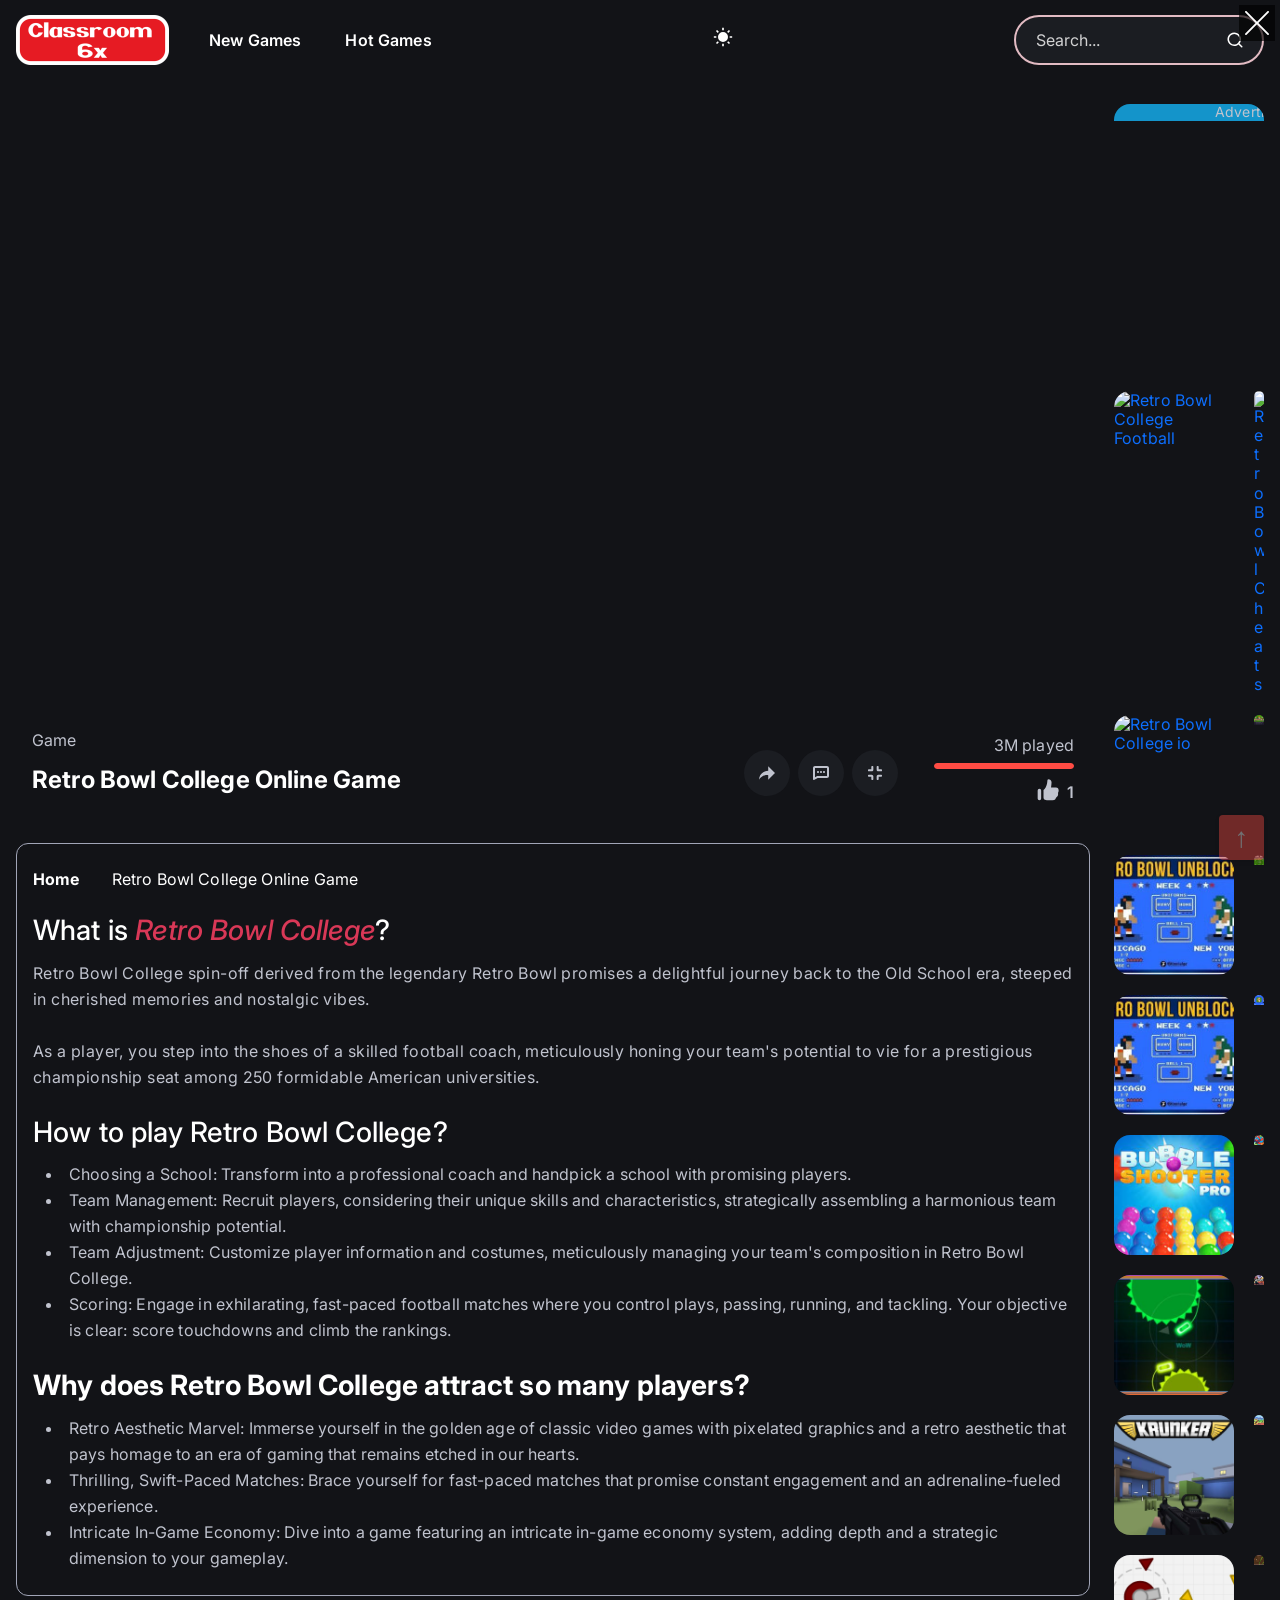
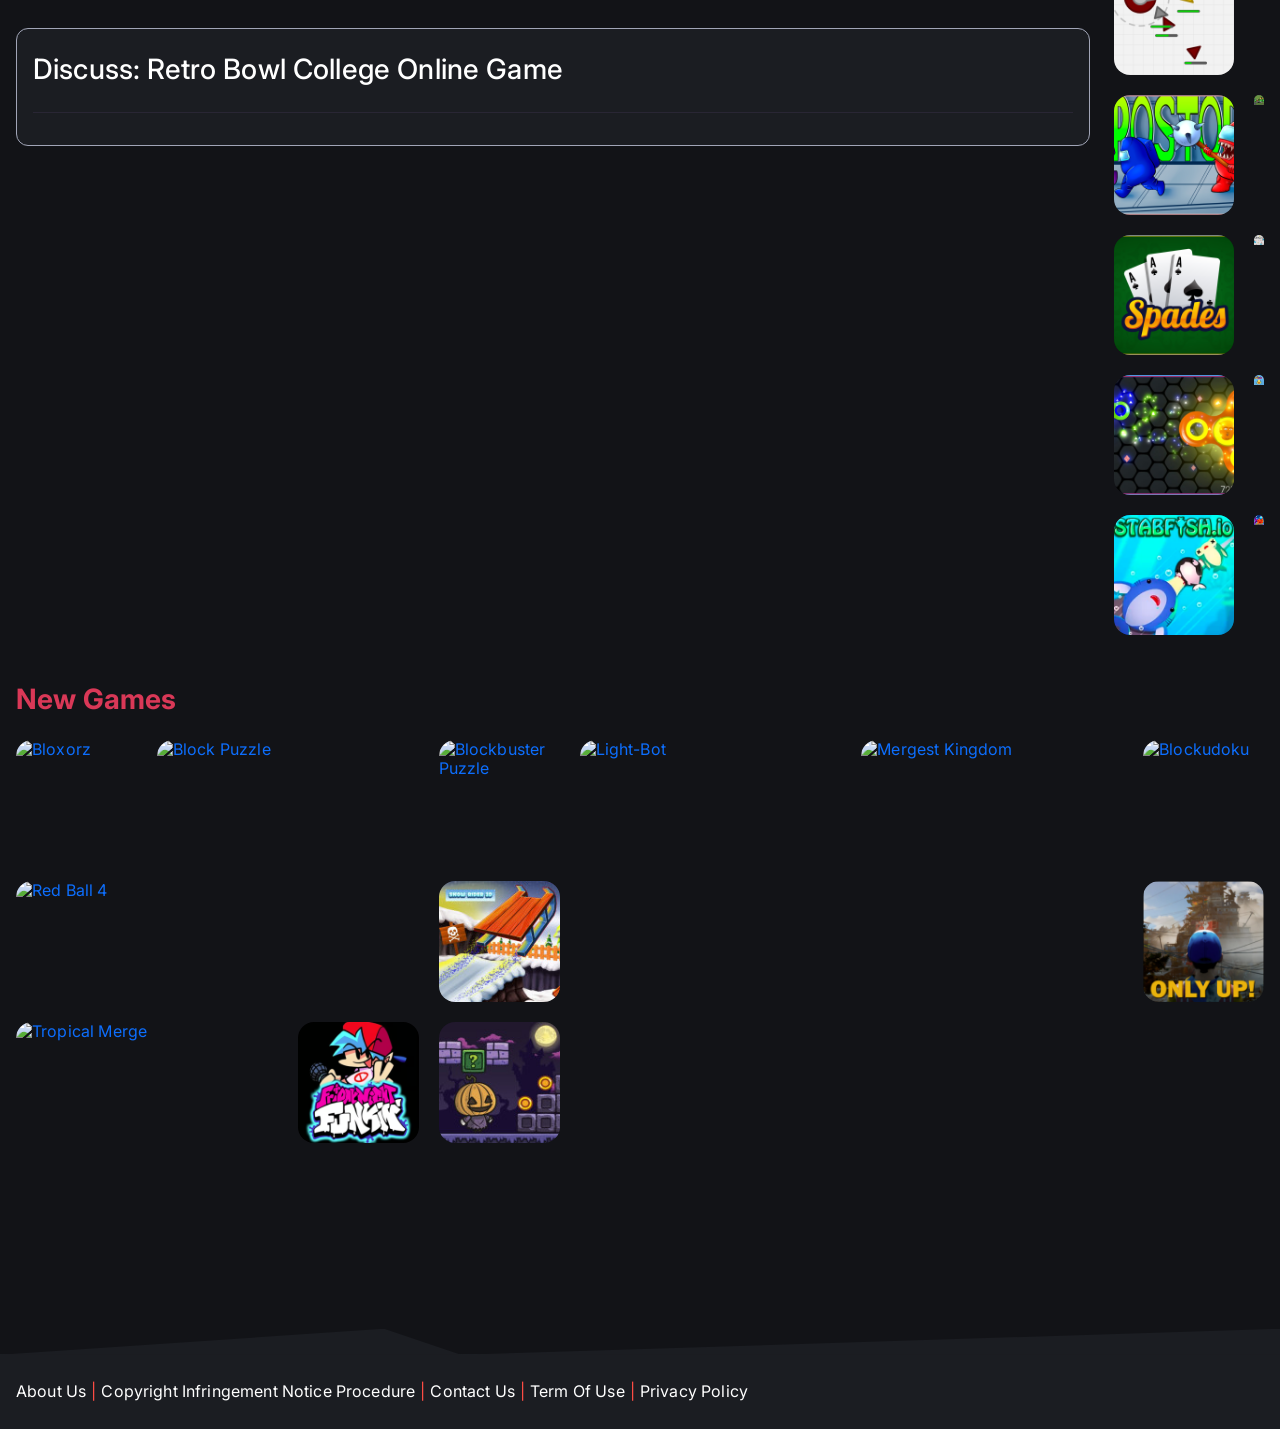
==== retro-bowl-college-online-game.html @ c12c568e "Add files via upload" ====
<!-- created by flexcached 2023-10-27 15:40:46--><!DOCTYPE html><html lang="en-US"><head><meta charset="UTF-8"><meta http-equiv="X-UA-Compatible" content="IE=edge"><meta name="viewport" content="width=device-width, initial-scale=1.0, shrink-to-fit=no"><meta name="external" content="true"><meta name="distribution" content="Global"><meta http-equiv="audience" content="General"><title>Retro Bowl College Online Game - Play Retro Bowl College Online Game On Classroom 6x</title><meta name="title" content="Retro Bowl College Online Game - Play Retro Bowl College Online Game on Classroom 6x"><meta name="description" content="When every 7 secs, you can simply send entirely new message for assessment."><meta name="keywords" content="retro bowl college online game"><meta name="news_keywords" content="retro bowl college online game"><meta property="og:title" content="Retro Bowl College Online Game - Play Retro Bowl College Online Game on Classroom 6x" itemprop="headline" /><meta property="og:type" content="website" /><meta property="og:image" itemprop="thumbnailUrl" content="/upload/imgs/options/classroom6x-gaming-banner-post.jpg" /><meta property="og:description" content="When every 7 secs, you can simply send entirely new message for assessment." itemprop="description" /><meta property="og:site_name" content="Retro Bowl College Online Game - Play Retro Bowl College Online Game on Classroom 6x" /><meta name="twitter:title" content="Retro Bowl College Online Game - Play Retro Bowl College Online Game on Classroom 6x" /><meta name="twitter:image" content="/upload/imgs/options/classroom6x-gaming-banner-post.jpg" /><meta name="twitter:description" content="When every 7 secs, you can simply send entirely new message for assessment."><meta name="twitter:card" content="summary" /> <link rel="stylesheet" href="./themes/classroom6x.io/rs/css/bootstrap.min.css"><link rel="preconnect" href="https://fonts.googleapis.com"><link rel="preconnect" href="https://fonts.gstatic.com" crossorigin><link href="https://fonts.googleapis.com/css2?family=Inter:wght@400;500;600;700&display=swap" rel="stylesheet"><link rel="stylesheet" href="./themes/classroom6x.io/rs/css/main.css"><link rel="stylesheet" href="./themes/classroom6x.io/rs/css/ads.css">
 </head><body class="scroll"><div class="content"><!-- header --><!-- <header class="header"> --><header class="header fixed"><div class="container-fluid"><div class="header__content"><!-- btn --><button class="header__btn" type="button" aria-label="header__nav"><svg viewBox="0 0 24 24" fill="none" xmlns="http://www.w3.org/2000/svg"><path fill-rule="evenodd" clip-rule="evenodd" d="M4 5C3.44772 5 3 5.44772 3 6C3 6.55228 3.44772 7 4 7H20C20.5523 7 21 6.55228 21 6C21 5.44772 20.5523 5 20 5H4ZM3 12C3 11.4477 3.44772 11 4 11H20C20.5523 11 21 11.4477 21 12C21 12.5523 20.5523 13 20 13H4C3.44772 13 3 12.5523 3 12ZM3 18C3 17.4477 3.44772 17 4 17H20C20.5523 17 21 17.4477 21 18C21 18.5523 20.5523 19 20 19H4C3.44772 19 3 18.5523 3 18Z" /></svg></button><!-- logo --><div class="header__logo--wrap"><a href="/" class="header__logo" title="Classroom 6x"><img src="./upload/cache/upload/imgs/options/classroom6x.io-logo-hx50.png" width="" height="50" title="Classroom 6x" alt="Classroom 6x"></a><!-- tagline --><!-- <span class="header__tagline">Have <br>Funy</span> --></div><!-- btn --><button class="header__btn header__btn2" type="button" aria-label="header__nav"><svg viewBox="0 0 1024 1024" xmlns="http://www.w3.org/2000/svg"><path d="m795.904 750.72 124.992 124.928a32 32 0 0 1-45.248 45.248L750.656 795.904a416 416 0 1 1 45.248-45.248zM480 832a352 352 0 1 0 0-704 352 352 0 0 0 0 704z" /></svg></button><!-- navigation --><!-- <div class="nav-right header__nav" id="header__nav"> --><div class="nav-right"><ul class="header__nav"><li><a href="/new-games" title="New Games">New Games</a></li><li><a href="/hot-games" title="Hot Games">Hot Games</a></li>
</ul><div class="dark_mode"><div class="dark_item"><span class="light-on"><svg class="icon-color" xmlns="http://www.w3.org/2000/svg" viewBox="0 0 24 24" width="24" height="24"><path fill="none" d="M0 0h24v24H0z"></path><path d="M12 18a6 6 0 1 1 0-12 6 6 0 0 1 0 12zM11 1h2v3h-2V1zm0 19h2v3h-2v-3zM3.515 4.929l1.414-1.414L7.05 5.636 5.636 7.05 3.515 4.93zM16.95 18.364l1.414-1.414 2.121 2.121-1.414 1.414-2.121-2.121zm2.121-14.85l1.414 1.415-2.121 2.121-1.414-1.414 2.121-2.121zM5.636 16.95l1.414 1.414-2.121 2.121-1.414-1.414 2.121-2.121zM23 11v2h-3v-2h3zM4 11v2H1v-2h3z"></path></svg></span><span class="light-off"><svg class="icon-color" xmlns="http://www.w3.org/2000/svg" viewBox="0 0 24 24" width="24" height="24"><path fill="none" d="M0 0h24v24H0z"></path><path d="M11.38 2.019a7.5 7.5 0 1 0 10.6 10.6C21.662 17.854 17.316 22 12.001 22 6.477 22 2 17.523 2 12c0-5.315 4.146-9.661 9.38-9.981z"></path></svg></span></div></div><div class="filter__search"><input class="search-term myInput" type="text" value="" placeholder="Search..." autocomplete="off"><button class="search-btn" type="submit" aria-label="Search"><svg xmlns="http://www.w3.org/2000/svg" viewBox="0 0 24 24"><path d="M21.71,20.29,18,16.61A9,9,0,1,0,16.61,18l3.68,3.68a1,1,0,0,0,1.42,0A1,1,0,0,0,21.71,20.29ZM11,18a7,7,0,1,1,7-7A7,7,0,0,1,11,18Z" /></svg></button></div></div><!-- end navigation --></div></div></header><script>// Đặt giá trị của mục lưu trữ cục bộ được chỉ định: = hàm setLocalStorage(viết bên js)
	// key và value sẽ nhận giá trị được truyền vào ở bên js khi click nút nó chạy hàm: setLocalStorage("theme_mode", "lightmode");
	function setLocalStorage(key, value) {
		localStorage.setItem(key, value);
	}

	function getLocalStorage(key) {
		return localStorage.getItem(key);

	}
	// function removeLocalStorage(key) {
	// localStorage.removeItem(key);
	// }

	// kiểm tra giá trị đã lưu của theme: xử lý trước khi load lại trang so sánh với lần dùng cuối cùng
	// đặt biến theme_mode= hàm lấy getLocalStorage theo key(bên js key: theme_mode)
	// Mỗi khi load trang truy vấn thẻ <body> gọi ra attr là class của <body> và thêm class = biến: let theme_mode(==value == lightmode / darkmode == tên class(bên js đặt rồi))
	// kiểm tra tồn tại value đó và nó đang là gì
	// nếu bằng bằng(đang) là lightmode thì cho nút light-on ẩn đi + hiện nút light-off hiện lên
	// cuối cùng cho gọi hàm ra cho chạy hàm 
	function checkValueOfThemeMode() {
		let theme_mode = getLocalStorage('theme_mode'); // trả về là value == lightmode / darkmode == tên class(bên js đặt rồi)
		document.querySelector('body').classList.add(theme_mode);
		if (theme_mode && theme_mode == "lightmode") {
			document.querySelector('.light-on').setAttribute("style", "display: none");
			document.querySelector('.light-off').setAttribute("style", "display:flex!important");
		}
	}
	checkValueOfThemeMode();</script><section class="section section--first"><div class="container-fluid mt-4"><div class="row"><div class="col-lg-auto d-none d-xxl-block"><div class="w-300"><div class="card-masonry"><div class="item large"><div class="ads"><div class="ads-margin"><div class="ads-title">Advertisement</div><div class="ads" style="width: 300px; height:250px;"></div></div></div></div></div></div></div><div class="col-lg"><div><iframe class="iframe-default" id="iframehtml5" title="Retro Bowl College Online Game" width="100%" height="600px" src="https://game316009.konggames.com/gamez/0031/6009/live/index.html" frameborder="0" border="0" scrolling="no" allowfullscreen></iframe></div><div class="px-lg-3"><!-- share --><script type="text/javascript" src="https://platform-api.sharethis.com/js/sharethis.js#property=61974c956dd1de0019015128&product=inline-share-buttons" async="async"></script>
<div class="row mt-32" ><div class="col-lg order-1 order-lg-0"><div class="mb-5"><div class="card-category"><span class="">Game</span></div><h1 class="fs-4 text-title">Retro Bowl College Online Game</h1><div class="rating-star ms-auto"><div id="append-rate"></div></div></div></div><div class="col-lg-auto text-end "><div class="w-lg-300"><div class="mb-2 d-flex align-items-center justify-content-lg-end flex-nowrap play-btn-wrap"><div class="d-flex play-btn"><div class="dropdown mx-1 py-1 share-wrap"><button class="header-game-extend btn dropdown-toggle" data-bs-toggle="dropdown" aria-label="share" title="" data-title="Share"><svg version="1.1" id="Layer_1" xmlns="http://www.w3.org/2000/svg" xmlns:xlink="http://www.w3.org/1999/xlink" x="0px" y="0px" viewBox="0 0 512 512" style="enable-background:new 0 0 512 512;" xml:space="preserve"><g><g><path d="M512,253.001L295.204,36.204v144.388C132.168,180.592,0,312.76,0,475.796c59.893-109.171,178.724-165.462,295.204-151.033 v145.034L512,253.001z"></path></g></g></svg></button><div class="dropdown-menu border-0 mt-3 p-0 share-show-wrap" aria-labelledby="shareDropdown"><div class="d-flex align-items-center share-show"><!-- share --><div class="sharethis-inline-share-buttons"></div></div></div></div><div class="dropdown mx-1 py-1"><button class="header-game-extend" id="comment-focus" onclick='scrollToDiv(".comment-company")' aria-label="comment" title="" data-title="Comment"><svg viewBox="0 0 16 16" xmlns="http://www.w3.org/2000/svg"><path d="M14,1 C15.1046,1 16,1.89543 16,3 L16,11 C16,12.1046 15.1046,13 14,13 L4.71094,13 L1.50039,14.8555 C0.833719,15.2408 0,14.7597 0,13.9897 L0,3 C0,1.89543 0.895431,1 2,1 L14,1 Z M14,3 L2,3 L2,12.2568 L4.17456,11 L14,11 L14,3 Z M5,6 C5.55228,6 6,6.44772 6,7 C6,7.55228 5.55228,8 5,8 C4.44772,8 4,7.55228 4,7 C4,6.44772 4.44772,6 5,6 Z M8,6 C8.55228,6 9,6.44772 9,7 C9,7.55228 8.55228,8 8,8 C7.44772,8 7,7.55228 7,7 C7,6.44772 7.44772,6 8,6 Z M11,6 C11.5523,6 12,6.44772 12,7 C12,7.55228 11.5523,8 11,8 C10.4477,8 10,7.55228 10,7 C10,6.44772 10.4477,6 11,6 Z" /></svg></button></div><div class="dropdown mx-1 py-1"><button class="header-game-extend" id="expand" aria-label="fullscreen" title="" data-title="Fullscreen"><svg viewBox="0 0 24 24" fill="none" xmlns="http://www.w3.org/2000/svg"><path d="M7 9.5C8.38071 9.5 9.5 8.38071 9.5 7V2.5C9.5 1.94772 9.05228 1.5 8.5 1.5H7.5C6.94772 1.5 6.5 1.94772 6.5 2.5V6.5H2.5C1.94772 6.5 1.5 6.94772 1.5 7.5V8.5C1.5 9.05228 1.94772 9.5 2.5 9.5H7Z" /><path d="M17 9.5C15.6193 9.5 14.5 8.38071 14.5 7V2.5C14.5 1.94772 14.9477 1.5 15.5 1.5H16.5C17.0523 1.5 17.5 1.94772 17.5 2.5V6.5H21.5C22.0523 6.5 22.5 6.94772 22.5 7.5V8.5C22.5 9.05228 22.0523 9.5 21.5 9.5H17Z" /><path d="M17 14.5C15.6193 14.5 14.5 15.6193 14.5 17V21.5C14.5 22.0523 14.9477 22.5 15.5 22.5H16.5C17.0523 22.5 17.5 22.0523 17.5 21.5V17.5H21.5C22.0523 17.5 22.5 17.0523 22.5 16.5V15.5C22.5 14.9477 22.0523 14.5 21.5 14.5H17Z" /><path d="M9.5 17C9.5 15.6193 8.38071 14.5 7 14.5H2.5C1.94772 14.5 1.5 14.9477 1.5 15.5V16.5C1.5 17.0523 1.94772 17.5 2.5 17.5H6.5V21.5C6.5 22.0523 6.94772 22.5 7.5 22.5H8.5C9.05228 22.5 9.5 22.0523 9.5 21.5V17Z" /></svg></button></div><span class="exit-fullscreen hidden" id="_exit_full_screen"><svg fill="#fff" width="24" height="24" version="1.1" id="Capa_1" x="0px" y="0px" viewBox="0 0 512.001 512.001" style="enable-background:new 0 0 512.001 512.001;"><g><g><path d="M284.286,256.002L506.143,34.144c7.811-7.811,7.811-20.475,0-28.285c-7.811-7.81-20.475-7.811-28.285,0L256,227.717 L34.143,5.859c-7.811-7.811-20.475-7.811-28.285,0c-7.81,7.811-7.811,20.475,0,28.285l221.857,221.857L5.858,477.859 c-7.811,7.811-7.811,20.475,0,28.285c3.905,3.905,9.024,5.857,14.143,5.857c5.119,0,10.237-1.952,14.143-5.857L256,284.287 l221.857,221.857c3.905,3.905,9.024,5.857,14.143,5.857s10.237-1.952,14.143-5.857c7.811-7.811,7.811-20.475,0-28.285 L284.286,256.002z" /></g></g></svg></span></div><div class="action-game"><div class="fs-sm">3M played </div><div class="progress mt-2 bg-transparent" style="height: 6px;"><div class="progress-bar bg-theme rounded-pill" role="progressbar" style="width: 100%" aria-valuenow="" aria-valuemin="0" aria-valuemax="100"></div></div><div class="d-flex align-items-center justify-content-end mt-2"><div class="total-like" id-game="576"><svg class="emojis-img" width="" height="" viewBox="0 0 24 24" fill="none" xmlns="http://www.w3.org/2000/svg"><path fill-rule="evenodd" clip-rule="evenodd" d="M15.9 4.5C15.9 3 14.418 2 13.26 2c-.806 0-.869.612-.993 1.82-.055.53-.121 1.174-.267 1.93-.386 2.002-1.72 4.56-2.996 5.325V17C9 19.25 9.75 20 13 20h3.773c2.176 0 2.703-1.433 2.899-1.964l.013-.036c.114-.306.358-.547.638-.82.31-.306.664-.653.927-1.18.311-.623.27-1.177.233-1.67-.023-.299-.044-.575.017-.83.064-.27.146-.475.225-.671.143-.356.275-.686.275-1.329 0-1.5-.748-2.498-2.315-2.498H15.5S15.9 6 15.9 4.5zM5.5 10A1.5 1.5 0 0 0 4 11.5v7a1.5 1.5 0 0 0 3 0v-7A1.5 1.5 0 0 0 5.5 10z" /></svg><span class="count">1</span></div></div></div></div></div></div></div>
<!-- <script type="text/javascript" src="https://platform-api.sharethis.com/js/sharethis.js#property=61974c956dd1de0019015128&product=inline-share-buttons" async="async"></script><div class="header-game"><div class="box-header"><div class="game-full-rate"><div id="append-rate"></div></div><div class="header-game-extend"><span class="share-btn" id="share-focus" onclick='showSharingBox()'><svg version="1.1" id="Layer_1" xmlns="http://www.w3.org/2000/svg" xmlns:xlink="http://www.w3.org/1999/xlink" x="0px" y="0px" viewBox="0 0 512 512" style="enable-background:new 0 0 512 512;" xml:space="preserve"><g><g><path d="M512,253.001L295.204,36.204v144.388C132.168,180.592,0,312.76,0,475.796c59.893-109.171,178.724-165.462,295.204-151.033 v145.034L512,253.001z"></path></g></g></svg></span><span class="comment-btn" id="comment-focus" onclick='scrollToDiv(".comment-company")'><svg viewBox="0 0 16 16" xmlns="http://www.w3.org/2000/svg"><path d="M14,1 C15.1046,1 16,1.89543 16,3 L16,11 C16,12.1046 15.1046,13 14,13 L4.71094,13 L1.50039,14.8555 C0.833719,15.2408 0,14.7597 0,13.9897 L0,3 C0,1.89543 0.895431,1 2,1 L14,1 Z M14,3 L2,3 L2,12.2568 L4.17456,11 L14,11 L14,3 Z M5,6 C5.55228,6 6,6.44772 6,7 C6,7.55228 5.55228,8 5,8 C4.44772,8 4,7.55228 4,7 C4,6.44772 4.44772,6 5,6 Z M8,6 C8.55228,6 9,6.44772 9,7 C9,7.55228 8.55228,8 8,8 C7.44772,8 7,7.55228 7,7 C7,6.44772 7.44772,6 8,6 Z M11,6 C11.5523,6 12,6.44772 12,7 C12,7.55228 11.5523,8 11,8 C10.4477,8 10,7.55228 10,7 C10,6.44772 10.4477,6 11,6 Z" /></svg></span><span class="theatemode" onclick="theaterMode()"><svg width="8px" height="8px" viewBox="0 0 8 8" xmlns="http://www.w3.org/2000/svg"><path d="M0 0v4l1.5-1.5 1.5 1.5 1-1-1.5-1.5 1.5-1.5h-4zm5 4l-1 1 1.5 1.5-1.5 1.5h4v-4l-1.5 1.5-1.5-1.5z"></path></svg></span><span class="expand-btn" id="expand"><svg version="1.1" id="svg2" xmlns:dc="http://purl.org/dc/elements/1.1/" xmlns:cc="http://creativecommons.org/ns#" xmlns:rdf="http://www.w3.org/1999/02/22-rdf-syntax-ns#" xmlns:svg="http://www.w3.org/2000/svg" xmlns:sodipodi="http://sodipodi.sourceforge.net/DTD/sodipodi-0.dtd" xmlns:inkscape="http://www.inkscape.org/namespaces/inkscape" sodipodi:docname="fullscreen.svg" inkscape:version="0.48.4 r9939" xmlns="http://www.w3.org/2000/svg" xmlns:xlink="http://www.w3.org/1999/xlink" x="0px" y="0px" width="1200px" height="1200px" viewBox="0 0 1200 1200" enable-background="new 0 0 1200 1200" xml:space="preserve"><path id="path9678" inkscape:connector-curvature="0" d="M0,0v413.818l144.141-145.386L475.708,600L143.555,932.153L0,789.844V1200 h413.818l-145.386-144.141L600,724.292l332.153,332.153L789.844,1200H1200V786.182l-144.141,145.386L724.292,600l332.153-332.153 L1200,410.156V0H786.182l145.386,144.141L600,475.708L267.847,143.555L410.156,0H0z"></path></svg></span></div></div></div><span class="exit-fullscreen hidden" id="_exit_full_screen"><svg fill="#fff" width="24" height="24" version="1.1" id="Capa_1" x="0px" y="0px" viewBox="0 0 512.001 512.001" style="enable-background:new 0 0 512.001 512.001;"><g><g><path d="M284.286,256.002L506.143,34.144c7.811-7.811,7.811-20.475,0-28.285c-7.811-7.81-20.475-7.811-28.285,0L256,227.717 L34.143,5.859c-7.811-7.811-20.475-7.811-28.285,0c-7.81,7.811-7.811,20.475,0,28.285l221.857,221.857L5.858,477.859 c-7.811,7.811-7.811,20.475,0,28.285c3.905,3.905,9.024,5.857,14.143,5.857c5.119,0,10.237-1.952,14.143-5.857L256,284.287 l221.857,221.857c3.905,3.905,9.024,5.857,14.143,5.857s10.237-1.952,14.143-5.857c7.811-7.811,7.811-20.475,0-28.285 L284.286,256.002z" /></g></g></svg></span><div class="clipboard-share hide-zindex"><div class="inline-sharing-box"><h3>Share <b>Retro Bowl College Online Game</b></h3><div class="sharethis-inline-share-buttons"></div></div></div><div class="close-sharing-box" onclick='closeBox()'></div> --><script>function scrollToDiv(element) {
 if ($(element).length) {
 $('html,body').animate({
 scrollTop: $(element).offset().top - 100
 }, 'slow');
 }
 }

 // function closeBox() {
 // $(".close-sharing-box").hide();
 // $(".clipboard-share").addClass("hide-zindex");
 // }

 function showSharingBox() {
 $(".close-sharing-box").show();
 // $(".clipboard-share").removeClass("hide-zindex");
 }</script> </div>
 <div class="game__content2"><!-- <div class="container"><div class="row"><div class="col-12"> --><ul class="breadcrumbs" ><li class="breadcrumbs__item"><a class=" fw-bold" href="/" title="Home">Home</a></li><li class="breadcrumbs__item breadcrumbs__item--active">Retro Bowl College Online Game </li></ul><!-- </div></div></div> --><!-- bg animation --><div id="canvas2" class="section__canvas"></div><!-- end bg animation --><!-- end section head --><div class="game__content"><!-- desc $game --><h2>What is <a title="Retro Bowl College" href="https://retrobowlcollege.org/">Retro Bowl College</a>?</h2><p>Retro Bowl College spin-off derived from the legendary Retro Bowl promises a delightful journey back to the Old School era, steeped in cherished memories and nostalgic vibes.</p><p>As a player, you step into the shoes of a skilled football coach, meticulously honing your team's potential to vie for a prestigious championship seat among 250 formidable American universities.</p><h2>How to play Retro Bowl College?</h2><ul><li>Choosing a School: Transform into a professional coach and handpick a school with promising players.</li><li>Team Management: Recruit players, considering their unique skills and characteristics, strategically assembling a harmonious team with championship potential.</li><li>Team Adjustment: Customize player information and costumes, meticulously managing your team's composition in Retro Bowl College.</li><li>Scoring: Engage in exhilarating, fast-paced football matches where you control plays, passing, running, and tackling. Your objective is clear: score touchdowns and climb the rankings.</li></ul><h2><strong>Why does Retro Bowl College attract so many players?</strong></h2><ul><li style="font-weight: 400;"><span>Retro Aesthetic Marvel: Immerse yourself in the golden age of classic video games with pixelated graphics and a retro aesthetic that pays homage to an era of gaming that remains etched in our hearts.</span></li><li style="font-weight: 400;"><span>Thrilling, Swift-Paced Matches: Brace yourself for fast-paced matches that promise constant engagement and an adrenaline-fueled experience.</span></li><li style="font-weight: 400;"><span>Intricate In-Game Economy: Dive into a game featuring an intricate in-game economy system, adding depth and a strategic dimension to your gameplay.</span></li></ul> <!-- controlguide $game --></div><!-- category and tag --></div>
 
 <div class="game__content2 comment-game mt-32"><!-- comment.php -game_lay.php --><h2 class="comment-title">Discuss: Retro Bowl College Online Game</h2><div id="append-comment"></div></div></div><div class="col-lg-auto"><p class="mt-5 mb-4 fs-4 text-title screen-md">Similars Games</p><div class="w-300"><div class="card-masonry"><div class="item large"><div class="ads"><div class="ads-margin"><div class="ads-title">Advertisement</div><div class="ads" style="width: 300px; height:250px;"></div></div></div></div><a class="item" href="/retro-bowl-college-football" title="Retro Bowl College Football"><img class="w-100 h-auto" src="./upload/cache/upload/imgs/game/screenshot_2-m129x129.jpg" width="129" height="129" alt="Retro Bowl College Football" title="Retro Bowl College Football"><div class="item-title"><p>Retro Bowl College Football</p></div></a><a class="item" href="/retro-bowl-cheats" title="Retro Bowl Cheats "><img class="w-100 h-auto" src="./upload/cache/upload/imgs/game/screenshot_3-m129x129.jpg" width="129" height="129" alt="Retro Bowl Cheats " title="Retro Bowl Cheats "><div class="item-title"><p>Retro Bowl Cheats </p></div></a><a class="item" href="/retro-bowl-college-io" title="Retro Bowl College io "><img class="w-100 h-auto" src="./upload/cache/upload/imgs/retro-b-c-m129x129.png" width="129" height="129" alt="Retro Bowl College io " title="Retro Bowl College io "><div class="item-title"><p>Retro Bowl College io </p></div></a><a class="item" href="/retro-bowl-unblocked-76" title="Retro Bowl Unblocked 76 "><img class="w-100 h-auto" src="./upload/cache/upload/imgs/game/screenshot_8-m129x129.jpg" width="129" height="129" alt="Retro Bowl Unblocked 76 " title="Retro Bowl Unblocked 76 "><div class="item-title"><p>Retro Bowl Unblocked 76 </p></div></a><a class="item" href="/retro-bowl-college-football-unblocked" title="Retro Bowl College Uniforms "><img class="w-100 h-auto" src="./upload/cache/upload/imgs/game/screenshot_61-m129x129.jpg" width="129" height="129" alt="Retro Bowl College Uniforms " title="Retro Bowl College Uniforms "><div class="item-title"><p>Retro Bowl College Uniforms </p></div></a><a class="item" href="/retro-bowl" title="Retro Bowl "><img class="w-100 h-auto" src="./upload/cache/upload/imgs/game/screenshot_5-m129x129.jpg" width="129" height="129" alt="Retro Bowl " title="Retro Bowl "><div class="item-title"><p>Retro Bowl </p></div></a><a class="item" href="/retro-bowl-college-unblocked" title="Retro Bowl College Unblocked"><img class="w-100 h-auto" src="./upload/cache/upload/imgs/game/screenshot_6-m129x129.jpg" width="129" height="129" alt="Retro Bowl College Unblocked" title="Retro Bowl College Unblocked"><div class="item-title"><p>Retro Bowl College Unblocked</p></div></a><a class="item" href="/retro-bowl-college-teams" title="Retro Bowl College Teams "><img class="w-100 h-auto" src="./upload/cache/upload/imgs/game/screenshot_4-m129x129.jpg" width="129" height="129" alt="Retro Bowl College Teams " title="Retro Bowl College Teams "><div class="item-title"><p>Retro Bowl College Teams </p></div></a><a class="item" href="/bubble-shooter-pro" title="Bubble Shooter Pro"><img class="w-100 h-auto" src="./upload/cache/upload/imgs/bubble-shooter-pro-m129x129.png" width="129" height="129" alt="Bubble Shooter Pro" title="Bubble Shooter Pro"><div class="item-title"><p>Bubble Shooter Pro</p></div></a><a class="item" href="/wormateio" title="Wormate.io"><img class="w-100 h-auto" src="./upload/cache/upload/imgs/wormate.io-m129x129.png" width="129" height="129" alt="Wormate.io" title="Wormate.io"><div class="item-title"><p>Wormate.io</p></div></a><a class="item" href="/brutalio" title="Brutal.io"><img class="w-100 h-auto" src="./upload/cache/upload/imgs/game/brutalio-cover-m129x129.png" width="129" height="129" alt="Brutal.io" title="Brutal.io"><div class="item-title"><p>Brutal.io</p></div></a><a class="item" href="/vengeio" title="Venge.io"><img class="w-100 h-auto" src="./upload/cache/upload/imgs/game/vengeio-cover-m129x129.png" width="129" height="129" alt="Venge.io" title="Venge.io"><div class="item-title"><p>Venge.io</p></div></a><a class="item" href="/krunker" title="Krunker"><img class="w-100 h-auto" src="./upload/cache/upload/imgs/krunker-m129x129.png" width="129" height="129" alt="Krunker" title="Krunker"><div class="item-title"><p>Krunker</p></div></a><a class="item" href="/cycling-hero" title="Cycling Hero"><img class="w-100 h-auto" src="./upload/cache/upload/imgs/game/cycling-hero-cover-m129x129.png" width="129" height="129" alt="Cycling Hero" title="Cycling Hero"><div class="item-title"><p>Cycling Hero</p></div></a><a class="item" href="/tanksmithio" title="Tanksmith.io"><img class="w-100 h-auto" src="./upload/cache/upload/imgs/tanksmith.io-m129x129.png" width="129" height="129" alt="Tanksmith.io" title="Tanksmith.io"><div class="item-title"><p>Tanksmith.io</p></div></a><a class="item" href="/little-big-snake" title="Little Big Snake"><img class="w-100 h-auto" src="./upload/cache/upload/imgs/game/little-big-snake-io-cover-m129x129.png" width="129" height="129" alt="Little Big Snake" title="Little Big Snake"><div class="item-title"><p>Little Big Snake</p></div></a><a class="item" href="/impostorio" title="Impostor.io"><img class="w-100 h-auto" src="./upload/cache/upload/imgs/game/impostorio-cover-m129x129.png" width="129" height="129" alt="Impostor.io" title="Impostor.io"><div class="item-title"><p>Impostor.io</p></div></a><a class="item" href="/zombs-royale" title="Zombs Royale"><img class="w-100 h-auto" src="./upload/cache/upload/imgs/game/zombs-royale-zombsroyaleio-cover-m129x129.png" width="129" height="129" alt="Zombs Royale" title="Zombs Royale"><div class="item-title"><p>Zombs Royale</p></div></a><a class="item" href="/spades" title="Spades"><img class="w-100 h-auto" src="./upload/cache/upload/imgs/game/spades-cover-m129x129.png" width="129" height="129" alt="Spades" title="Spades"><div class="item-title"><p>Spades</p></div></a><a class="item" href="/diepio" title="Diep.io"><img class="w-100 h-auto" src="./upload/cache/upload/imgs/diep.io-m129x129.png" width="129" height="129" alt="Diep.io" title="Diep.io"><div class="item-title"><p>Diep.io</p></div></a><a class="item" href="/superspinio" title="Superspin.io"><img class="w-100 h-auto" src="./upload/cache/upload/imgs/game/superspinio-cover-m129x129.png" width="129" height="129" alt="Superspin.io" title="Superspin.io"><div class="item-title"><p>Superspin.io</p></div></a><a class="item" href="/dashcraftio" title="DashCraft.io"><img class="w-100 h-auto" src="./upload/cache/upload/imgs/duckpark.io-m129x129.jpeg" width="129" height="129" alt="DashCraft.io" title="DashCraft.io"><div class="item-title"><p>DashCraft.io</p></div></a><a class="item" href="/stabfishio" title="Stabfish.io"><img class="w-100 h-auto" src="./upload/cache/upload/imgs/stabfish.io-m129x129.png" width="129" height="129" alt="Stabfish.io" title="Stabfish.io"><div class="item-title"><p>Stabfish.io</p></div></a><a class="item" href="/amogusio" title="Amogus.io"><img class="w-100 h-auto" src="./upload/cache/upload/imgs/amogus.io-m129x129.png" width="129" height="129" alt="Amogus.io" title="Amogus.io"><div class="item-title"><p>Amogus.io</p></div></a></div></div></div></div><div class="row mt-5"><a class="mb-4 fs-3 link-title" href="/new-games" title="new-games">New Games</a><div><div class="card-masonry"><a class="item" href="/bloxorz" title="Bloxorz"><img class="w-100 h-auto" src="./upload/cache/upload/imgs/game/screenshot_136-m129x129.jpg" width="129" height="129" alt="Bloxorz" title="Bloxorz"><div class="item-title"><p>Bloxorz</p></div></a><a class="item large" href="/block-puzzle" title="Block Puzzle"><img class="w-100 h-auto" src="./upload/cache/upload/imgs/game/screenshot_135-m278x278.jpg" width="278" height="278" alt="Block Puzzle" title="Block Puzzle"><div class="item-title"><p>Block Puzzle</p></div></a><a class="item" href="/blockbuster-puzzle" title="Blockbuster Puzzle"><img class="w-100 h-auto" src="./upload/cache/upload/imgs/game/screenshot_133-m129x129.jpg" width="129" height="129" alt="Blockbuster Puzzle" title="Blockbuster Puzzle"><div class="item-title"><p>Blockbuster Puzzle</p></div></a><a class="item large" href="/light-bot" title="Light-Bot"><img class="w-100 h-auto" src="./upload/cache/upload/imgs/game/screenshot_131-m278x278.jpg" width="278" height="278" alt="Light-Bot" title="Light-Bot"><div class="item-title"><p>Light-Bot</p></div></a><a class="item large" href="/mergest-kingdom" title="Mergest Kingdom"><img class="w-100 h-auto" src="./upload/cache/upload/imgs/game/screenshot_130-m278x278.jpg" width="278" height="278" alt="Mergest Kingdom" title="Mergest Kingdom"><div class="item-title"><p>Mergest Kingdom</p></div></a><a class="item" href="/blockudoku" title="Blockudoku"><img class="w-100 h-auto" src="./upload/cache/upload/imgs/game/screenshot_140-m129x129.jpg" width="129" height="129" alt="Blockudoku" title="Blockudoku"><div class="item-title"><p>Blockudoku</p></div></a><a class="item" href="/red-ball-4" title="Red Ball 4"><img class="w-100 h-auto" src="./upload/cache/upload/imgs/game/screenshot_143-m129x129.jpg" width="129" height="129" alt="Red Ball 4" title="Red Ball 4"><div class="item-title"><p>Red Ball 4</p></div></a><a class="item large" href="/tropical-merge" title="Tropical Merge"><img class="w-100 h-auto" src="./upload/cache/upload/imgs/game/screenshot_138-m278x278.jpg" width="278" height="278" alt="Tropical Merge" title="Tropical Merge"><div class="item-title"><p>Tropical Merge</p></div></a><a class="item" href="/snow-rider-3d-online" title="Snow Rider 3D Online"><img class="w-100 h-auto" src="./upload/cache/upload/imgs/snow-rider-3d-m129x129.jpg" width="129" height="129" alt="Snow Rider 3D Online" title="Snow Rider 3D Online"><div class="item-title"><p>Snow Rider 3D Online</p></div></a><a class="item" href="/only-up-game-online" title="Only Up Game Online"><img class="w-100 h-auto" src="./upload/cache/upload/imgs/only-up1-m129x129.png" width="129" height="129" alt="Only Up Game Online" title="Only Up Game Online"><div class="item-title"><p>Only Up Game Online</p></div></a><a class="item" href="/fnf-game-online" title="FNF Game Online"><img class="w-100 h-auto" src="./upload/cache/upload/imgs/fnf-go-m129x129.png" width="129" height="129" alt="FNF Game Online" title="FNF Game Online"><div class="item-title"><p>FNF Game Online</p></div></a><a class="item" href="/pixelkenstein-halloweens" title="Pixelkenstein Halloweens"><img class="w-100 h-auto" src="./upload/cache/upload/imgs/game/screenshot_48-m129x129.jpg" width="129" height="129" alt="Pixelkenstein Halloweens" title="Pixelkenstein Halloweens"><div class="item-title"><p>Pixelkenstein Halloweens</p></div></a></div></div></div></div></div></section></div><footer><div class="container-fluid"><div class="row"><div class="infor"><a class="link" href="/about-us" title="About Us">About Us</a><a class="link" href="/copyright-infringement-notice-procedure" title="Copyright">Copyright Infringement Notice Procedure</a><a class="link" href="/contact-us" title="Contact Us">Contact Us</a><a class="link" href="/term-of-use" title="Term Of Use">Term Of Use</a><a class="link" href="/privacy-policy" title="Privacy Policy">Privacy Policy</a></div></div></div> </footer><a href="#top" id="back-to-top" title="Back to top">↑</a><div class="loading_mask hidden-load"><img src="./themes/classroom6x.io/rs/imgs/uk-page-loading.gif" width="40px" height="40px" alt="loading" title="loading" class="loading_img"></div><!-- button header show --><script src="./themes/classroom6x.io/rs/js/bootstrap.bundle.min.js"></script><script src="./themes/classroom6x.io/rs/js/jquery-3.4.1.min.js"></script><script src="./themes/classroom6x.io/rs/js/jquery.validate.min.js"></script><script src="./themes/classroom6x.io/rs/js/script.js"></script>
---- themes/classroom6x.io/rs/css/main.css ----
html {
  line-height: 1.15;
  -webkit-text-size-adjust: 100%;
}

body {
  margin: 0;
}

main {
  display: block;
}

h1 {
  font-size: 2em;
  margin: 0.67em 0;
}

hr {
  -webkit-box-sizing: content-box;
  box-sizing: content-box;
  height: 0;
  overflow: visible;
}

pre {
  font-family: monospace, monospace;
  font-size: 1.4em;
}

a {
  background-color: transparent;
}

abbr[title] {
  border-bottom: none;
  text-decoration: underline;
  -webkit-text-decoration: underline dotted;
  text-decoration: underline dotted;
}

b,
strong {
  font-weight: bolder;
}

code,
kbd,
samp {
  font-family: monospace, monospace;
  font-size: 1em;
}

small {
  font-size: 80%;
}

sub,
sup {
  font-size: 75%;
  line-height: 0;
  position: relative;
  vertical-align: baseline;
}

sub {
  bottom: -0.25em;
}

sup {
  top: -0.5em;
}

img {
  border-style: none;
}

button,
input,
optgroup,
select,
textarea {
  font-family: inherit;
  font-size: 100%;
  line-height: 1.15;
  margin: 0;
}

button,
input {
  overflow: visible;
}

button,
select {
  text-transform: none;
}

button,
[type="button"],
[type="reset"],
[type="submit"] {
  -webkit-appearance: button;
}

button::-moz-focus-inner,
[type="button"]::-moz-focus-inner,
[type="reset"]::-moz-focus-inner,
[type="submit"]::-moz-focus-inner {
  border-style: none;
  padding: 0;
}

button:-moz-focusring,
[type="button"]:-moz-focusring,
[type="reset"]:-moz-focusring,
[type="submit"]:-moz-focusring {
  outline: 1px dotted ButtonText;
}

fieldset {
  padding: 0.35em 0.75em 0.625em;
}

legend {
  -webkit-box-sizing: border-box;
  box-sizing: border-box;
  color: inherit;
  display: table;
  max-width: 100%;
  padding: 0;
  white-space: normal;
}

progress {
  vertical-align: baseline;
}

textarea {
  overflow: auto;
}

[type="checkbox"],
[type="radio"] {
  -webkit-box-sizing: border-box;
  box-sizing: border-box;
  padding: 0;
}

[type="number"]::-webkit-inner-spin-button,
[type="number"]::-webkit-outer-spin-button {
  height: auto;
}

[type="search"] {
  -webkit-appearance: textfield;
  outline-offset: -2px;
}

[type="search"]::-webkit-search-decoration {
  -webkit-appearance: none;
}

::-webkit-file-upload-button {
  -webkit-appearance: button;
  font: inherit;
}

details {
  display: block;
}

summary {
  display: list-item;
}

template {
  display: none;
}

[hidden] {
  display: none;
}

@import url("https://fonts.googleapis.com/css2?family=Mulish:ital,wght@0,400;0,600;0,700;1,400&display=swap");

/*============================== Common styles ==============================*/
* {
  -webkit-box-sizing: border-box;
  box-sizing: border-box;
  margin: 0;
  padding: 0;
}

html {
  -webkit-text-size-adjust: 100%;
  -ms-text-size-adjust: 100%;
}

html {
  height: 100%;
}

body {
  min-height: 100%;
  display: flex;
  flex-direction: column;
}

/* lÃ m tháº» con ngay bÃªn dÆ°á»›i <body> vÃ  ngay trÃªn tháº» <footer> 
Äá»ƒ táº¥t cáº£ cÃ¡c má»¥c linh hoáº¡t cÃ³ cÃ¹ng Ä‘á»™ dÃ i, báº¥t ká»ƒ ná»™i dung cá»§a nÃ³: */
.content {
  /* IE 10 */
  -ms-flex: 1;
  flex: 1;
}

body {
  font-family: 'Inter', sans-serif;
  font-size: 16px;
  font-weight: 400;
  line-height: 1.2;
  letter-spacing: 0.00938em;
  color: var(--gray4);
  background-color: var(--black);
}

body::-webkit-scrollbar {
  display: none;
}

.scroll::-webkit-scrollbar {
  display: block;
  width: 16px;
}

.scroll::-webkit-scrollbar-track {
  background: var(--gray3);
}

.scroll::-webkit-scrollbar-thumb {
  background-color: var(--theme-color);
  outline: 1px solid var(--gray3);
}

button {
  padding: 0;
  border: none;
  background-color: transparent;
  transition: 0.5s ease;
  transition-property: color, background-color, border-color, box-shadow;
  cursor: pointer;
}

button:focus {
  outline: none;
}

h1:first-child {
  margin-top: 0;
}

a {
  cursor: pointer;
  text-decoration: none;
  transition: 0.5s ease;
  transition-property: color, background-color, border-color, box-shadow;
}

a:hover,
a:active,
a:focus {
  outline: none;
  text-decoration: none;
}

input,
textarea,
select {
  padding: 0;
  margin: 0;
  border-radius: 0;
  -webkit-appearance: none;
  -moz-appearance: none;
  -ms-appearance: none;
  appearance: none;
  box-shadow: none;
  transition: 0.5s ease;
  transition-property: background-color, border-color;
}

input:focus,
textarea:focus,
select:focus {
  outline: none;
}

select::-ms-expand {
  display: none;
}

input::-webkit-outer-spin-button,
input::-webkit-inner-spin-button {
  -webkit-appearance: none;
  margin: 0;
}

input[type=number] {
  -moz-appearance: textfield;
}

ul {
  margin: 0;
  padding: 0;
}

::-moz-selection {
  background: var(--theme-color);
  color: var(--white);
  text-shadow: none;
}

::selection {
  background: var(--theme-color);
  color: var(--white);
  text-shadow: none;
}

::-webkit-input-placeholder {
  color: var(--gray);
  opacity: .8;
}

::-moz-placeholder {
  color: var(--gray);
  opacity: .8;
}

:-moz-placeholder {
  color: var(--gray);
  opacity: .8;
}

:-ms-input-placeholder {
  color: var(--gray);
  opacity: .8;
}

:focus {
  outline: -webkit-focus-ring-color auto 0px;
}

:focus-visible {
  outline: 0px dotted;
}

.text {
  width: 100%;
  white-space: nowrap;
  overflow: hidden;
  -o-text-overflow: ellipsis;
  text-overflow: ellipsis;
}

.text-overflow {
  overflow: hidden;
  -o-text-overflow: ellipsis;
  text-overflow: ellipsis;
  display: -webkit-box;
  -webkit-box-orient: vertical;
  -webkit-line-clamp: 2;
}

.flex-sb {
  display: -webkit-box;
  display: -ms-flexbox;
  display: flex;
  -webkit-box-align: center;
  -ms-flex-align: center;
  align-items: center;
  -webkit-box-pack: justify;
  -ms-flex-pack: justify;
  justify-content: space-between;
}

.flex-center {
  -webkit-box-pack: center;
  -ms-flex-pack: center;
  justify-content: center;
  -webkit-box-align: center;
  -ms-flex-align: center;
  align-items: center;
  display: -webkit-box;
  display: -ms-flexbox;
  display: flex;
}

.flex-align {
  display: -webkit-box;
  display: -ms-flexbox;
  display: flex;
  -webkit-box-align: center;
  -ms-flex-align: center;
  align-items: center;
}

[data-title]:hover:after {
  opacity: 1;
  transition: all 0.05s ease 0.2s;
  visibility: visible;
  font-size: 14px;
}

[data-title]:after {
  content: attr(data-title);
  position: absolute;
  bottom: 54px;
  padding: 6px 10px;
  color: #222;
  white-space: nowrap;
  -moz-border-radius: 5px;
  -webkit-border-radius: 5px;
  border-radius: 5px;
  -moz-box-shadow: 0px 0px 4px #222;
  -webkit-box-shadow: 0px 0px 4px #222;
  box-shadow: 0px 0px 4px #222;
  background-image: -moz-linear-gradient(top, #f8f8f8, #cccccc);
  background-image: -webkit-gradient(linear, left top, left bottom, color-stop(0, #f8f8f8), color-stop(1, #cccccc));
  background-image: -webkit-linear-gradient(top, #f8f8f8, #cccccc);
  background-image: -moz-linear-gradient(top, #f8f8f8, #cccccc);
  background-image: -ms-linear-gradient(top, #f8f8f8, #cccccc);
  background-image: -o-linear-gradient(top, #f8f8f8, #cccccc);
  opacity: 0;
  z-index: 99999;
  visibility: hidden;
}

[data-title] {
  position: relative;
}

@media(min-width: 1400px) {

  .container-fluid,
  .container-sm,
  .container-md,
  .container-lg,
  .container-xl,
  .container-xxl {
    max-width: 1800px;
  }
}

@media(max-width: 1399.98px) {

  .container-fluid,
  .container-sm,
  .container-md,
  .container-lg,
  .container-xl,
  .container-xxl {
    max-width: 1300px
  }
}

@media(max-width: 1300px) {

  .container-fluid,
  .container-sm,
  .container-md,
  .container-lg,
  .container-xl,
  .container-xxl {
    padding-left: 16px;
    padding-right: 16px;
  }
}

:root {
  scroll-behavior: unset;
  --theme-color: #ff4c44;
  --red: #e2bbc3;
  /* --red2: #f33e61; */
  --red2: #d93857;
  --gray2: #a1a5b7;

  --white: #fff;
  /* title: white/black */
  --white2: #fff;
  --black: #121317;

  /* text: white/black-gray --bs-gray-700*/
  --gray: #fff;
  /* --gray2: rgb(239, 242, 245); */
  /* --bs-gray-200 */
  --gray3: #1b1d22;
  /* body color */
  --gray4: #c0c3ce;

  --pink: #aa72ce;
  --pink-matte: rgba(170, 114, 206, 0.1);
  --pink-matte2: rgba(170, 114, 206, 0.14);
  --pink-matte3: rgba(170, 114, 206, 0.12);
  --blue: #227f9e;
  --yellow: #e8d189;

  --xp-color: #ffbf04;
}

.lightmode {
  --white: #141a2a;
  /* title */
  --white2: #1F2023;
  --black: #fff;
  --gray: #5E6278;
  --gray3: #EFF2F5;
  --gray4: #5E6278;

}

.text-title {
  color: var(--white2);
  font-weight: bold;
  text-transform: capitalize;
}

.link-title {
  color: var(--red2);
  font-weight: bold;
  text-transform: capitalize;
}

.link-title:hover {
  color: var(--white2);
  color: var(--pink);
}

/*============================== Header ==============================*/
.header {
  width: 100%;
  background-color: transparent;
  transition: background-color 0.5s ease;
  background-color: var(--black);
  /* border-bottom: 1px solid var(--pink-matte3); */
}

.fixed {
  position: fixed;
  top: 0;
  left: 0;
  z-index: 4;
}

.header__content {
  display: flex;
  flex-direction: row;
  justify-content: space-between;
  align-items: center;
  position: relative;
  height: 80px;
  width: 100%;
  padding: 12px 0;
}

.header__logo--wrap {
  display: flex;
  padding-right: 40px;
}

.header__logo {
  z-index: 1;
  width: auto;
  height: 50px;
  display: inline-flex;
  flex-direction: row;
  justify-content: flex-start;
  align-items: center;
  position: relative;
  margin-left: 40px;
}

.header__logo img {
  height: 50px;
  width: auto;
}

.header__tagline {
  display: none;
}

.header__btn {
  width: 44px;
  height: 44px;
  display: block;
  margin-left: -10px;
}

.header__btn2 {
  margin-right: -10px;
}

.header__btn svg {
  width: 30px;
  height: 30px;
  fill: var(--gray);
}

.header__btn2 svg {
  width: 26px;
  height: 26px;
}

/* ====================== macbook ============================ */
.nav-right {
  display: flex;
  justify-content: space-between;
  margin-left: auto;
  width: 100%;
}

@media (min-width: 1920px) {
  .nav-right {
    padding-left: 310px;
  }
}

@media (max-width: 1200px) {
  .nav-right {
    display: none;
    position: fixed;
    top: 80px;
    right: 0px;
    background-color: var(--black);
    padding: 30px 24px;
    transition: transform 0.5s ease;
    border-top: 1px solid var(--pink-matte);
    border-bottom: 1px solid var(--pink-matte);
  }
}

/* end macbook */

.header__nav li {
  display: block;
  margin-bottom: 25px;
  min-width: 44px;
}

.header__nav a {
  display: inline-block;
  font-size: 16px;
  line-height: 24px;
  font-weight: 600;
  color: var(--gray);
  text-transform: capitalize;
}

.header__nav a svg {
  fill: var(--gray);
  width: 14px;
  height: auto;
  transition: 0.5s ease;
  margin-left: 1px;
  margin-top: 2px;
}

.header__nav a:hover,
.header__nav a[aria-expanded="true"] {
  color: var(--theme-color);
}

.header__nav a:hover svg,
.header__nav a[aria-expanded="true"] svg {
  fill: var(--theme-color);
}

.header__dropdown {
  position: relative;
  display: block;
  width: auto;
}

.header__dropdown .dropdown-link {
  display: flex;
  flex-direction: row;
  justify-content: flex-start;
  align-items: center;
}

.header__dropdown .dropdown-link svg {
  width: 14px;
  height: auto;
  fill: var(--gray);
  margin-left: 3px;
  margin-top: 2px;
  transition: fill 0.5s ease;
}

.header__dropdown .dropdown-link:hover,
.header__dropdown .dropdown-link[aria-expanded="true"] {
  color: var(--theme-color);
}

.header__dropdown .dropdown-link:hover svg,
.header__dropdown .dropdown-link[aria-expanded="true"] svg {
  fill: var(--theme-color);
}

.header__dropdown .dropdown-link--menu {
  height: 44px;
  width: 44px;
}

.header__dropdown .dropdown-link--menu svg {
  width: 23px;
  margin-left: 0;
  margin-top: 0;
}

.header__dropdown-menu {
  position: absolute;
  background-color: var(--gray3);
  padding: 16px;
  display: flex !important;
  flex-direction: column;
  justify-content: flex-start;
  align-items: flex-start;
  width: 180px;
  text-align: left;
  z-index: -1;
  pointer-events: none;
  opacity: 0;
  border-radius: 8px;
  transition: 0.5s ease;
  transition-property: opacity, margin-top, transform;
  margin-top: 0;
  top: 0;
  transform: translate3d(0px, 26px, 0px);
  border: 1px solid var(--gray);
}

.header__dropdown-menu li {
  position: relative;
  padding: 0;
  margin-bottom: 12px;
}

.header__dropdown-menu li:last-child {
  margin-bottom: 0;
}

.header__dropdown-menu a {
  font-size: 16px;
  line-height: 24px;
  color: var(--gray);
  text-transform: none;
  font-weight: 500;
  padding: 0 0 0 17px;
}

.header__dropdown-menu a:before {
  content: '';
  position: absolute;
  width: 4px;
  height: 4px;
  border-radius: 50%;
  background-color: var(--theme-color);
  left: 0;
  top: 50%;
  margin-top: -2px;
  transition: box-shadow 0.5s ease;
}

.header__dropdown-menu a:hover {
  color: var(--theme-color);
}

.header__dropdown-menu a:hover:before {
  box-shadow: 0 0 8px var(--theme-color);
}

.header__dropdown-menu.show {
  z-index: 1000;
  pointer-events: auto;
  opacity: 1;
  margin-top: 10px;
}

@media (max-width: 1200px) {
  .header__dropdown-menu.show {
    width: 100%;
  }

  .header__nav li {
    width: 100%;
  }

  .header__nav a {
    width: 100%;
  }

  .dropdown-link--menu {
    width: 100% !important;
  }

  .dark_mode span {
    width: 100%;
  }
}

@media (min-width: 576px) {
  .header__logo {
    margin-left: 45px;
  }

  .header__tagline {
    display: block;
    line-height: 24px;
    color: var(--gray);
    font-size: 15px;
    transition: color 0.5s ease;
    margin-left: 16px;
    font-weight: 400;
  }
}

@media (min-width: 1200px) {
  .header__btn {
    display: none;
  }

  .header__logo {
    margin: 0;
  }

  .header__nav {
    display: flex;
    flex-direction: row;
    justify-content: flex-start;
    align-items: center;
    padding: 0;
  }

  .header__nav li {
    display: block;
    margin-right: 44px;
    margin-bottom: 0;
  }

  .header__nav li:last-child {
    margin-right: 0;
  }

  .header__dropdown .dropdown-link--menu {
    justify-content: center;
  }

  .header__dropdown .dropdown-link {
    justify-content: center;
  }

  .header__dropdown-menu {
    transform: translate3d(0px, 42px, 0px);
    margin-top: -10px;
  }

  .header__dropdown-menu li {
    margin-right: 0;
    margin-bottom: 12px;
    padding: 0;
  }

  .header__dropdown-menu li:last-child {
    margin-bottom: 0;
  }

  .header__dropdown-menu.show {
    margin-top: 0;
  }
}

/*============================== Filter ==============================*/
.dark_mode {
  padding: 0 16px;
}

.light-off,
.light-on {
  width: 44px;
  height: 44px;
  cursor: pointer;
  transition: color .15s ease-in-out, background-color .15s ease-in-out, border-color .15s ease-in-out;

  display: flex;
  align-items: center;
  justify-content: center;
}

@media (max-width: 1200px) {

  .light-off,
  .light-on {
    justify-content: unset;
  }

  .dark_mode {
    padding: 0;
    margin-bottom: 25px;
  }
}

.light-off:hover svg,
.light-on:hover svg {
  fill: var(--theme-color);
}

.icon-color {
  fill: var(--gray);
  width: 20px;
  height: 20px;
}

.light-off {
  display: none !important;
}

/*============================== Filter ==============================*/
.filter__search {
  position: relative;
}

.filter__search:hover input {
  border-color: var(--theme-color);
}

.filter__search input {
  height: 50px;
  background-color: var(--gray3);
  color: var(--white);
  border-radius: 100px;
  border: 2px solid var(--red);
  padding: 0 60px 0 20px;
}

.filter__search input:focus {
  border-color: var(--theme-color);
}

.filter__search button {
  position: absolute;
  right: 20px;
  top: 0;
  height: 100%;
  width: auto;
  display: flex;
  flex-direction: row;
  justify-content: center;
  align-items: center;
}

.filter__search button svg {
  width: 18px;
  height: auto;
  fill: var(--gray);
  transition: fill 0.5s ease;
}

.filter__search button:hover svg {
  fill: var(--theme-color);
}

@media (max-width: 1366px) {
  .filter__search input {
    width: 250px;
  }
}

@media (max-width: 1200px) {
  .filter__search input {
    width: 100%;
  }
}

/*============================== game_item.php ==============================*/
.mt-32 {
  margin-top: 32px;
}

.mb-32 {
  margin-bottom: 32px;
}

.count-games {
  margin-top: -12px;
}

.w-300 {
  width: 300px;
}

.screen-md {
  display: none;
}

@media (max-width: 1366px) {
  .w-300 {
    width: 150px;
  }
}

@media (max-width: 991px) {
  .w-300 {
    width: 100%;
  }

  .screen-md {
    display: block;
  }
}

.card-masonry {
  display: grid;
  grid-template-columns: repeat(auto-fill, minmax(120px, 1fr));
  grid-gap: 20px;
  grid-auto-rows: minmax(120px, auto);
  grid-auto-flow: dense;
}

.item {
  border: 0;
  border-radius: 16px;
  background-color: transparent;
  position: relative;
  overflow: hidden;
  display: flex;
  flex-direction: column;
  min-width: 0;
  word-wrap: break-word;
}

.item.large {
  grid-column-end: span 2;
  grid-row-end: span 2;
}

.item img {
  position: relative;
  z-index: 1;
}

.item-title {
  position: absolute;
  inset: 0 0 -32px 0;
  text-align: center;
  padding: 16px 8px;
  display: flex;
  /* cho chá»¯ nÃ³ á»Ÿ cuá»‘i */
  align-items: flex-end;
  justify-content: center;
  background: linear-gradient(to bottom, rgba(19, 19, 21, 0.1) 0%, rgba(19, 19, 21, 0.45) 75%, rgba(19, 19, 21, 0.76) 100%);
  z-index: 2;
  opacity: 0;
  transition: .25s;
}

.item-title p {
  display: -webkit-box;
  -webkit-line-clamp: 2;
  -webkit-box-orient: vertical;
  overflow: hidden;
  font-weight: 500;
  color: white;
  margin-bottom: 0;
  text-transform: capitalize;
}

.item:hover .item-title {
  opacity: 1;
  bottom: 0;
}

/*============================== is_home2 ==============================*/
.category-column-nav {
  display: block;
  height: calc(100vh - 236px);
  overflow-y: scroll;
}

.category-column-nav::-webkit-scrollbar {
  width: 6px;
  height: 0px;
}

.category-column-nav::-webkit-scrollbar-thumb {
  height: 5px;
  border-radius: 6px;
}

.category-column:hover .category-column-nav::-webkit-scrollbar-thumb {
  background-color: var(--red);
}

.category-column {
  width: 200px;
}

.category-column-link {
  display: flex;
  align-items: center;
  padding: 0.5rem 0;
  transition: all .3s;
  color: var(--gray);
}

.category-column-icon {
  width: 44px;
  height: 44px;
  border-radius: 100px;
  transition: all .3s;
  display: flex;
  align-items: center;
  justify-content: center;
  margin-right: 24px;
}

.category-column-link:hover .category-column-icon {
  transform: translateX(10px);
}

.category-column-link:hover .category-column-title {
  color: var(--theme-color);
}

/* mobile */
.form-select {
  padding: 12px 24px;
  background-color: rgb(239, 242, 245);
}

/*============================== Section ==============================*/



/*============================== Section ==============================*/
.section {
  position: relative;
  overflow: hidden;
  padding: 60px 0;
}

.section .container {
  position: relative;
  z-index: 3;
}

.section__head {
  position: relative;
  width: 100%;
  overflow: hidden;
  border-bottom: 1px solid var(--pink-matte3);
  padding-bottom: 30px;
}

.section__head:before {
  content: '';
  position: absolute;
  top: 0;
  left: 0;
  right: 0;
  bottom: 0;
  background-color: rgba(29, 38, 59, 0.8);
  pointer-events: none;
  z-index: 2;
}

.section__canvas {
  position: absolute;
  top: 0;
  left: 0;
  right: 0;
  bottom: 0;
  z-index: 1;
  background-color: transparent;
  pointer-events: none;
}

.section__title {
  display: flex;
  flex-direction: column;
  justify-content: flex-start;
  align-items: center;
  width: 100%;
  position: relative;
  margin-bottom: 10px;
}

.section__title .title-game-more {
  font-size: 28px;
  font-weight: bold;
  color: var(--pink);
}

.section__title .title-game-more:hover {
  color: var(--white);
}

.section__title strong {
  color: var(--pink);
  text-transform: uppercase;
  font-weight: 700;
  font-size: 16px;
  line-height: 100%;
  margin-bottom: 15px;
}

.section__title h1,
.section__title h2 {
  font-size: 30px;
  color: var(--white);
  font-weight: 600;
  margin-bottom: 20px;
  text-align: center;
  line-height: 44px;
  text-transform: capitalize;
}

.section__title h1:last-child,
.section__title h2:last-child {
  margin-bottom: 0;
}

.section__title h1 a,
.section__title h2 a {
  color: var(--white);
}

.section__title h1 a:hover,
.section__title h2 a:hover {
  color: var(--pink);
}

.section__title p {
  font-size: 16px;
  line-height: 26px;
  color: var(--gray);
  margin-bottom: 20px;
  text-align: center;
}

.section__title p a {
  color: var(--pink);
  position: relative;
  font-weight: 600;
}

.section__title p a:before {
  content: '';
  position: absolute;
  display: block;
  height: 1px;
  width: 100%;
  left: 0;
  bottom: 0;
  border-radius: 4px;
  background-color: var(--pink);
  opacity: 0;
  transition: 0.5s ease;
  transition-property: opacity, bottom;
}

.section__title p a:hover:before {
  opacity: 1;
}

.section__title p:last-child {
  margin-bottom: 0;
}

.section__title--left {
  align-items: flex-start;
}

.section__title--left h1,
.section__title--left h2,
.section__title--left p {
  text-align: left;
}

.section__btn {
  position: relative;
  width: 100%;
  max-width: 200px;
  height: 60px;
  display: flex;
  flex-direction: row;
  justify-content: center;
  align-items: center;
  overflow: hidden;
  background-color: transparent;
  border-radius: 20px;
  margin: 40px auto 0;
  border: 2px solid var(--pink);
}

.section__btn span {
  display: flex;
  flex-direction: row;
  justify-content: center;
  align-items: center;
  position: relative;
  z-index: 3;
  color: var(--white);
  text-transform: uppercase;
  font-size: 16px;
  font-weight: 700;
  letter-spacing: 1px;
  line-height: 100%;
  transition: color 0.5s ease;
}

.section__btn:hover {
  box-shadow: 0 0 22px var(--pink-matte2);
}

.section__btn--more span:before {
  content: 'Show less';
  position: absolute;
  color: var(--white);
  text-transform: uppercase;
  font-size: 16px;
  font-weight: 700;
  letter-spacing: 1px;
  line-height: 100%;
  opacity: 0;
  transition: opacity 0.5s ease;
}

.section__btn--more[aria-expanded="true"] span {
  color: transparent;
}

.section__btn--more[aria-expanded="true"] span:before {
  opacity: 1;
}

.section__btn--more[aria-expanded="true"]:hover {
  box-shadow: 0 0 22px var(--pink-matte2);
}

.section__btn--grid {
  margin: 10px auto;
}

.section__carousel {
  display: block;
  position: relative;
  width: 100%;
  overflow: hidden;
}

.section__carousel .splide__pagination {
  display: flex;
  flex-direction: row;
  justify-content: center;
  align-items: center;
  width: 100%;
  margin-top: 35px;
  position: relative;
  padding: 0;
  bottom: 0;
}

.section__carousel .splide__pagination li {
  margin-right: 10px;
}

.section__carousel .splide__pagination li:last-child {
  margin-right: 0;
}

.section__carousel .splide__pagination__page {
  display: block;
  height: 4px;
  width: 10px;
  border-radius: 4px;
  background-color: rgba(255, 255, 255, 0.12);
  transition: 0.5s ease;
  opacity: 1;
  margin: 0;
}

.section__carousel .splide__pagination__page.is-active {
  transform: scale(1);
  width: 20px;
  background-color: var(--pink);
}

.section__carousel--block {
  background-color: var(--black);
  border-radius: 20px;
  margin-top: 20px;
  padding: 30px 20px;
}

.section__carousel--block .splide__pagination {
  margin-top: 30px;
}

.section__carousel--block:before {
  content: '';
  position: absolute;
  display: block;
  height: 4px;
  top: 82px;
  right: 20px;
  left: 20px;
  border-radius: 4px;
  background-color: var(--pink);
}

.section__chart {
  width: 100%;
  margin: 30px auto 0;
}

.section__tokenomics {
  display: flex;
  flex-direction: row;
  justify-content: center;
  align-items: center;
  flex-wrap: wrap;
  width: 100%;
  margin-top: 10px;
}

.section__tokenomics li {
  margin: 10px 10px 0;
  color: var(--white);
  font-size: 16px;
  line-height: 26px;
  padding-left: 27px;
  position: relative;
}

.section__tokenomics li:before {
  content: '';
  position: absolute;
  width: 14px;
  height: 14px;
  border-radius: 50%;
  left: 0;
  top: 50%;
  transform: translateY(-50%);
}

.section__tokenomics li.clr1:before {
  background-color: #e8c189;
}

.section__tokenomics li.clr2:before {
  background-color: #8c7ad1;
}

.section__tokenomics li.clr3:before {
  background-color: #f3efbd;
}

.section__tokenomics li.clr4:before {
  background-color: var(--blue);
}

.section__tokenomics li.clr5:before {
  background-color: #6378d6;
}

.section__tokenomics li.clr6:before {
  background-color: #e076b6;
}

.section__tokenomics li.clr7:before {
  background-color: var(--yellow);
}

.section__tokenomics li.clr8:before {
  background-color: #79dc9b;
}

.section__tokenomics li.clr9:before {
  background-color: var(--pink);
}

.section__content {
  display: flex;
  flex-direction: row;
  justify-content: center;
  align-items: center;
  width: 100%;
  height: auto;
  min-height: 100vh;
  padding: 40px 20px;
  position: relative;
}

.section__content:before {
  content: '';
  position: absolute;
  top: 0;
  left: 0;
  right: 0;
  bottom: 0;
  background-color: rgba(29, 38, 59, 0.6);
  pointer-events: none;
  z-index: 2;
}

.section__article-head {
  position: relative;
}

.section__article-head:before {
  content: '';
  position: absolute;
  top: 0;
  right: 0;
  bottom: 0;
  left: 0;
  background-color: rgba(20, 26, 42, 0.8);
  border-bottom: 1px solid var(--pink-matte3);
  pointer-events: none;
  z-index: 2;
}

.section--light {
  background-color: var(--black2);
}

.section--light:before {
  content: '';
  position: absolute;
  top: 0;
  left: 0;
  right: 0;
  bottom: 0;
  background-color: rgba(29, 38, 59, 0.8);
  pointer-events: none;
  z-index: 2;
}

.section--pb0 {
  padding-bottom: 0;
}

.section--first {
  padding-top: 80px;
}

.section--bt {
  border-top: 1px solid var(--pink-matte3);
}

.section--content {
  padding: 0;
}

.section--article {
  padding-top: 0;
  overflow: visible;
}

/* ============================= main ================================== */
.category-list {
  padding: 4px 0;

  display: flex;
  align-items: center;
  justify-content: center;
  flex-wrap: wrap;
}

@media (max-width: 768px) {
  .category-list {
    overflow: auto;
    justify-content: flex-start;
    flex-wrap: nowrap;
  }
}

.category-item {
  background-color: var(--gray3);
  padding: 11px 24px;
  border-radius: 100px;
  color: var(--gray4);
  margin: 0 6px 6px;
  display: block;
  transition: all .2s;
  white-space: nowrap;
  text-transform: capitalize;
}

.category-item:hover {
  background-color: var(--theme-color);
  transform: translateY(5px);
  color: #fff;
}

@media (min-width: 768px) {
  .section {
    padding: 70px 0;
  }

  .section__title {
    margin-bottom: 15px;
  }

  .section__title strong {
    margin-bottom: 20px;
  }

  .section__title h1,
  .section__title h2 {
    font-size: 36px;
    line-height: 48px;
  }

  .section__title--between {
    flex-direction: row;
    justify-content: space-between;
    align-items: flex-end;
  }

  .section__title--between h1,
  .section__title--between h2 {
    text-align: left;
    width: 50%;
    padding-right: 30px;
    margin-bottom: 0;
  }

  .section__title--between p {
    text-align: left;
    width: 50%;
    margin-bottom: 0;
  }

  .section__title--carousel {
    margin-bottom: 10px;
  }

  .section__btn {
    margin: 50px auto 0;
  }

  .section__btn--grid {
    margin: 10px auto 20px;
  }

  .section__carousel .splide__pagination {
    margin-top: 40px;
  }

  .section__carousel--block {
    margin-top: 24px;
    padding: 40px;
  }

  .section__carousel--block:before {
    left: 40px;
    right: 40px;
    top: 97px;
  }

  .section__chart {
    width: 465px;
    margin: 60px auto 0;
  }

  .section__tokenomics {
    margin-top: 20px;
  }

  .section--pb0 {
    padding-bottom: 0;
  }

  .section--first {
    padding-top: 80px;
  }

  .section--content {
    padding: 0;
  }

  .section--article {
    padding-top: 0;
  }
}

@media (min-width: 992px) {
  .section__title--grid-left {
    margin-bottom: 0;
    height: 100%;
    justify-content: center;
    align-items: flex-start;
    padding-left: 55px;
  }

  .section__title--grid-left h1,
  .section__title--grid-left h2,
  .section__title--grid-left p {
    text-align: left;
  }

  .section__title--grid-right {
    margin-bottom: 0;
    height: 100%;
    justify-content: center;
    align-items: flex-start;
    padding-right: 55px;
  }

  .section__title--grid-right h1,
  .section__title--grid-right h2,
  .section__title--grid-right p {
    text-align: left;
  }

  .section__btn--grid {
    margin: 20px 0 0;
  }

  .section__chart {
    margin: 0 auto;
  }

  .section__tokenomics {
    padding-left: 55px;
    justify-content: flex-start;
    margin-top: 15px;
  }

  .section__tokenomics li {
    margin: 15px 35px 0 0;
  }

  .section__tokenomics--right {
    padding-left: 0;
    padding-right: 55px;
  }
}

.section__title--page {
  margin-top: 32px;
  margin-bottom: 0;
  width: 100%;
  font-size: 32px;
  font-weight: 700;
  text-transform: capitalize;
  color: var(--white);
  white-space: nowrap;
  overflow: hidden;
  -o-text-overflow: ellipsis;
  text-overflow: ellipsis;
}

@media (max-width: 767px) {
  .section__title--page {
    -o-text-overflow: ellipsis;
    text-overflow: ellipsis;
    display: -webkit-box;
    -webkit-box-orient: vertical;
    -webkit-line-clamp: 3;
    word-break: break-word;
    white-space: unset;
  }
}

@media (min-width: 1200px) {
  .section__title--carousel {
    align-items: flex-start;
  }

  .section__title--carousel h1,
  .section__title--carousel h2,
  .section__title--carousel p {
    text-align: left;
  }

  .section__carousel {
    overflow: visible;
  }

  .section__chart {
    width: 480px;
  }
}

/*============================== Splide ==============================*/
.splide--content .splide__arrows,
.splide--block .splide__arrows {
  position: relative;
}

.splide--content .splide__arrow,
.splide--block .splide__arrow {
  display: none;
}

.splide--details {
  width: 100%;
}

.splide--details .splide__slide img {
  width: 100%;
}

.splide--details .splide__arrow {
  position: absolute;
  display: none;
  flex-direction: row;
  justify-content: center;
  align-items: center;
  width: 40px;
  height: 40px;
  top: 50%;
  z-index: 2;
  background-color: var(--black2);
  border-radius: 16px;
  opacity: 1;
  transition: 0.5s ease;
  transition-property: opacity, transform;
}

.splide--details .splide__arrow svg {
  width: 24px;
  height: auto;
  fill: var(--gray);
  transition: fill 0.5s ease;
}

.splide--details .splide__arrow:hover svg {
  fill: var(--pink);
}

.splide--details .splide__arrow--prev {
  left: 15px;
}

.splide--details .splide__arrow--prev svg {
  transform: none;
}

.splide--details .splide__arrow--next {
  right: 15px;
}

@media (min-width: 1200px) {
  .splide--content .splide__arrows {
    width: 1110px;
    margin: 0 auto;
  }

  .splide--content .splide__arrow {
    position: absolute;
    display: flex;
    flex-direction: row;
    justify-content: center;
    align-items: center;
    width: 44px;
    height: 36px;
    right: 0;
    top: -50px;
    z-index: 2;
    background-color: var(--black2);
    border-radius: 14px;
    opacity: 1;
    transform: none;
  }

  .splide--content .splide__arrow svg {
    width: 22px;
    height: auto;
    fill: var(--gray);
    transition: fill 0.5s ease;
  }

  .splide--content .splide__arrow:hover svg {
    fill: var(--pink);
  }

  .splide--content .splide__arrow--prev {
    right: 51px;
    left: auto;
  }

  .splide--content .splide__arrow--prev svg {
    transform: none;
  }

  .splide--content .splide__arrow--next {
    right: 0;
  }

  .splide--block .splide__arrows {
    position: absolute;
    width: auto;
    margin: 0;
    left: 0;
    right: 0;
  }

  .splide--block .splide__arrow {
    position: absolute;
    display: flex;
    flex-direction: row;
    justify-content: center;
    align-items: center;
    width: 36px;
    height: 36px;
    right: 0;
    top: -115px;
    z-index: 2;
    background-color: var(--black);
    border-radius: 14px;
    opacity: 1;
    transform: none;
  }

  .splide--block .splide__arrow svg {
    width: 22px;
    height: auto;
    fill: var(--gray);
    transition: fill 0.5s ease;
  }

  .splide--block .splide__arrow:hover svg {
    fill: var(--pink);
  }

  .splide--block .splide__arrow--prev {
    right: 51px;
    left: auto;
  }

  .splide--block .splide__arrow--prev svg {
    transform: none;
  }

  .splide--block .splide__arrow--next {
    right: 0;
  }

  .splide--details .splide__arrow {
    display: flex;
  }
}

/*============================== Breadcrumbs ==============================*/
.breadcrumbs {
  display: flex;
  flex-direction: row;
  justify-content: flex-start;
  align-items: center;
  flex-wrap: wrap;
  width: 100%;
  list-style: none;
  margin-bottom: 24px;
}

.breadcrumbs__item {
  font-size: 16px;
  line-height: 22px;
  color: var(--gray3);
  transition: color 0.5s ease;
  position: relative;
  margin-right: 32px;
  text-transform: capitalize;
}

.breadcrumbs__item:before {
  content: '';
  position: absolute;
  left: 100%;
  top: 2px;
  bottom: 0;
  width: 32px;
  background: url("../imgs/breadcrumb.svg") no-repeat center/16px auto;
}

.breadcrumbs__item:hover {
  color: var(--white);
}

.breadcrumbs__item:last-child {
  margin-right: 0;
}

.breadcrumbs__item:last-child:before {
  display: none;
}

.breadcrumbs__item--active {
  cursor: default;
  margin-right: 0;
  color: var(--gray);
}

.breadcrumbs__item--active:before {
  display: none;
}

.breadcrumbs__item--active:hover {
  color: var(--gray);
}

.breadcrumbs a {
  color: var(--white);
}

.breadcrumbs a:hover {
  color: var(--pink);
}

/*============================== pagination ==============================*/
.pagination {
  display: flex;
  justify-content: center;
  align-items: center;
  margin: 30px auto 0;
  padding: 0 20px;
  width: 100%;
  height: 60px;
  border-radius: 20px;
  background-color: var(--black2);
}

.pagination .btn {
  display: flex;
  justify-content: center;
  align-items: center;
  min-width: 44px;
  height: 44px;
  border-radius: 6px;
  background-color: var(--gray3);
  font-size: 16px;
  color: var(--gray4);
  font-weight: 400;
  padding: 0 6px;
  margin: 0 5px;
  transition: 0.5s ease;
}

.pagination .btn:hover {
  cursor: pointer;
  color: white;
  background-color: var(--theme-color);
}

.pagination .active {
  display: flex;
  justify-content: center;
  align-items: center;
  min-width: 44px;
  height: 44px;
  border-radius: 6px;
  background-color: var(--theme-color);
  font-size: 16px;
  color: white;
  font-weight: 400;
  padding: 0 6px;
  cursor: default;
  font-weight: 700;
  margin: 0 5px;
}

/*============================== Post ==============================*/
.post {
  position: relative;
  display: flex;
  flex-direction: column;
  justify-content: flex-start;
  align-items: flex-start;
  width: 100%;
  margin-top: 20px;
  border-radius: 20px;
  background-color: var(--black2);
  overflow: hidden;
}

.post__img {
  display: block;
  width: 100%;
  position: relative;
  padding: 10px 10px 0;
  border-radius: 18px;
}

.post__img img {
  width: 100%;
  position: relative;
  z-index: 1;
  transition: opacity 0.5s ease;
  border-radius: 16px;
}

.post__img:hover img {
  opacity: 0.7;
}

.post__content {
  display: flex;
  flex-direction: column;
  justify-content: flex-start;
  align-items: flex-start;
  width: 100%;
  padding: 20px;
}

.post__category {
  display: inline-flex;
  flex-direction: row;
  justify-content: center;
  align-items: center;
  height: 28px;
  min-width: 70px;
  width: auto;
  color: var(--white);
  font-size: 16px;
  background-color: transparent;
  border: 1px solid var(--pink);
  border-radius: 10px;
  padding: 0 15px;
  font-weight: 400;
  text-transform: capitalize;
}

a.post__category:hover {
  color: var(--pink);
  /* box-shadow: 0 0 12px var(--pink-matte2); */
  background: var(--black);
  border: 1px solid var(--white);
}

.border-white {
  border: unset;
  padding: 0;
  min-width: unset;
}

.border-white:hover {
  box-shadow: unset;
}

.post__title {
  display: -webkit-box;
  -webkit-box-orient: vertical;
  -webkit-line-clamp: 2;
  overflow: hidden;
  height: 64px;
  margin-top: 16px;
  font-size: 22px;
  line-height: 32px;
  color: var(--white);
  font-weight: 400;
  margin-bottom: 0;
  width: 100%;
}

.post__title a {
  display: block;
  color: var(--white);
  text-transform: capitalize;
}

.post__title a:hover {
  color: var(--pink);
}

.post__meta {
  margin-top: 16px;
  display: flex;
  flex-direction: row;
  justify-content: space-between;
  align-items: center;
  width: 100%;
  height: 20px;
}

.post__date {
  display: flex;
  flex-direction: row;
  justify-content: flex-start;
  align-items: center;
  font-size: 16px;
  line-height: 20px;
  color: var(--gray);
}

.post__date svg {
  fill: var(--pink);
  width: 16px;
  height: auto;
  margin-right: 5px;
}

.post__views {
  display: flex;
  flex-direction: row;
  justify-content: flex-start;
  align-items: center;
  font-size: 16px;
  line-height: 20px;
  color: var(--gray);
}

.post__views svg {
  fill: var(--pink);
  width: 17px;
  height: auto;
  margin-right: 5px;
}

.post--big .post__img,
.post--big-slide .post__img {
  padding: 0;
}

.post--big .post__img:before,
.post--big-slide .post__img:before {
  content: '';
  position: absolute;
  display: block;
  z-index: 2;
  bottom: 0;
  left: 0;
  right: 0;
  top: 0;
  pointer-events: none;
  background: linear-gradient(to bottom, rgba(0, 0, 0, 0.3) 0%, rgba(0, 0, 0, 0.7) 100%);
}

.post--big .post__img img,
.post--big-slide .post__img img {
  border-radius: 0;
}

@media (min-width: 768px) {
  .post {
    margin-top: 24px;
  }

  .post--big .post__content,
  .post--big-slide .post__content {
    position: absolute;
    z-index: 2;
    bottom: 0;
    left: 0;
    right: 0;
    width: 100%;
  }

  .post--big .post__img,
  .post--big-slide .post__img {
    display: flex;
    flex-direction: row;
    justify-content: center;
    align-items: center;
    overflow: hidden;
    width: 100%;
    height: 320px;
    cursor: default;
  }

  .post--big .post__img img,
  .post--big-slide .post__img img {
    width: auto;
    height: auto;
    min-width: 100%;
    min-height: 100%;
  }

  .post--big .post__title,
  .post--big-slide .post__title {
    padding-right: 30%;
    font-size: 24px;
    height: auto;
    max-height: 72px;
  }

  .post--big:hover .post__img img,
  .post--big-slide:hover .post__img img {
    opacity: 0.7;
  }

  .post--big-slide .post__title {
    padding-right: 0;
  }
}

@media (min-width: 992px) {
  .post--big .post__title {
    padding-right: 0;
  }
}

@media (min-width: 1200px) {
  .post--big .post__title {
    padding-right: 33%;
  }
}

/*============================== Article ==============================*/
.article {
  display: block;
  position: relative;
  width: 100%;
  background-color: var(--black2);
  border-radius: 20px;
  padding: 30px;
  margin-top: 24px;
}

@media (max-width: 1024px) {
  .article {
    padding: 16px;
  }
}

.article div,
.article p,
.article span {
  color: var(--white);
}

.article__date {
  display: flex;
  flex-direction: row;
  justify-content: flex-start;
  align-items: center;
  font-size: 16px;
  color: var(--gray);
  height: 26px;
}

.article__date svg {
  fill: var(--pink);
  width: 16px;
  height: auto;
  margin-right: 5px;
}

.article__meta {
  display: flex;
  flex-direction: row;
  justify-content: space-between;
  align-items: center;
  flex-wrap: wrap;
  width: 100%;
}

/* ========================== game__content ======================== */
.post-title {
  margin-top: 0;
}

.game__content {
  font-size: 16px;
  font-weight: 400;
  line-height: 1.5;
  /* background: var(--black2); */
  color: var(--gray4);
}

.game__content2 {
  border-radius: 12px;
  border: 1px solid var(--red);
  border: 1px solid var(--gray2);
  padding: 24px 16px;
}


.game__content img {
  max-width: 100%;
  height: auto;
}

@media (max-width: 767px) {
  .game__content iframe {
    max-width: 100%;
  }
}

.game__content h1,
.game__content h2,
.game__content h3,
.game__content h4,
.game__content h5,
.game__content h6 {
  margin-bottom: 12px;
  color: var(--white);
}

.game__content h1:last-child,
.game__content h2:last-child,
.game__content h3:last-child,
.game__content h4:last-child,
.game__content h5:last-child,
.game__content h6:last-child {
  margin-bottom: 0;
}

.game__content h1 {
  font-size: 30px;
}

.game__content h2 {
  font-size: 28px;
}

.game__content h3 {
  font-size: 24px;
}

.game__content h4 {
  font-size: 22px;
}

.game__content h5 {
  font-size: 18px;
}

.game__content h6 {
  font-size: 16px;
}

.game__content p {
  line-height: 26px;
  margin-bottom: 26px;
  letter-spacing: 0.4px;
}

.game__content a {
  font-style: italic;
  color: var(--red2);
  text-decoration: none;
}

.game__content a:hover,
.game__content a:focus {
  color: var(--pink);
}

.game__content blockquote {
  display: block;
  position: relative;
  padding: 0 0 0 40px;
  line-height: 30px;
  color: var(--white);
  margin-bottom: 26px;
}

.game__content blockquote:before {
  content: '';
  position: absolute;
  display: block;
  top: 2px;
  bottom: 2px;
  left: 16px;
  width: 3px;
  background-color: var(--theme-color);
  -webkit-box-shadow: 0 0 13px 0 var(--red);
  box-shadow: 0 0 13px 0 var(--red);
  border-radius: 4px;
}

.game__content blockquote p {
  margin-bottom: 0;
}

.game__content blockquote:last-child {
  margin-bottom: 0;
}

.game__content ul,
.game__content ol {
  padding-left: 30px;
  margin-bottom: 26px;
}

.game__content ul:last-child,
.game__content ol:last-child {
  margin-bottom: 0;
}

.game__content li {
  line-height: 26px;
  padding-left: 6px;
  position: relative;
}

/* ======== Posts ========== */
.game-cate .splide__arrows {
  width: unset;
}

.game-cate .post {
  border: 1px solid var(--gray);
  border-radius: 20px;
}

.game-cate-title {
  font-size: 28px !important;
  font-weight: bold;
}

/* ======== Comment ========== */
.comment-title {
  color: var(--white);
  font-size: 28px;
  padding-bottom: 26px;
  border-bottom: 1px solid var(--pink-matte);
}

.comment-game {
  background-color: var(--gray3);
}

/* ====================================== tag =========================================== */
.tag-cate {
  margin-top: 30px;
}

.tag-cate .title-option {
  font-size: 28px;
  margin-bottom: 16px;
}

.tag .tag_item {
  margin: 4px 0;
  margin-right: 10px;
  list-style: none;
}

.tag .tag_btn {
  display: -webkit-box;
  display: -ms-flexbox;
  display: flex;
  -webkit-box-align: center;
  -ms-flex-align: center;
  align-items: center;
  -webkit-box-pack: center;
  -ms-flex-pack: center;
  justify-content: center;
  padding: 8px 16px;
  background-color: var(--gray3);
  border: 1px solid transparent;
  border-radius: 800px;
  color: var(--gray4);
  text-transform: lowercase;
  outline: none;
  min-width: 44px;
  transition: all .3s;
  text-transform: capitalize;
}

.tag .tag_btn:hover {
  color: white;
  background-color: var(--theme-color);
}

.tag .icon_tag {
  padding-right: 4px;
  display: inherit;
  margin-bottom: 0;
}

.tag>ul {
  padding-left: 0;
  display: flex;
  align-items: center;
  flex-wrap: wrap;
}

.tag>ul li::before {
  display: none;
}

.tag>ul li {
  padding-left: 0;
}

/* ================================== header-game - game-full-rate ===================================== */
.rating img {
  width: 22px;
  height: 22px;
  margin-bottom: 0;
}

#append-rate .rating img {
  display: unset;
}

.font-rate {
  display: -webkit-box;
  display: -ms-flexbox;
  display: flex;
  -webkit-box-align: center;
  -ms-flex-align: center;
  align-items: center;
  font-size: 16px;
  line-height: 0.5;
}

.iframe-default {
  display: block;
  border-radius: 12px;
  /* border-top-left-radius: 16px;
  border-top-right-radius: 16px; */
}

.margin-left {
  margin-left: -10px;
}

/* end */

/* header-game */
.header-game-extend {
  display: -webkit-box;
  display: -ms-flexbox;
  display: flex;
  -webkit-box-align: center;
  -ms-flex-align: center;
  align-items: center;
  -webkit-box-pack: center;
  -ms-flex-pack: center;
  justify-content: center;
  -webkit-box-sizing: border-box;
  box-sizing: border-box;
  width: 46px;
  height: 46px;
  cursor: pointer;
  border: 1px solid transparent;
  border-radius: 50% !important;
  background-color: var(--gray3);
}

.header-game-extend svg {
  width: 16px;
  height: 16px;
  fill: var(--gray4);
}

.header-game-extend:hover {
  background-color: var(--theme-color);
}

.header-game-extend:hover svg {
  fill: white;
}

/* .hidden {
  display: none;
} */

/* .hide-zindex {
  z-index: -20;
  visibility: hidden;
} */

.rating-star {
  margin-top: 18px;
}

.card-category-title {
  font-weight: bold;
  text-transform: capitalize;
}

.card-category {
  margin-top: -5px;
}

.sharethis-inline-share-buttons {
  display: flex !important;
  background-color: var(--black);
}

.sharethis-inline-share-buttons .st-btn {
  display: block !important;
  height: 44px !important;
  width: 44px !important;
  padding: 0 8px !important;
  margin-bottom: 8px !important;
}

.share-show-wrap {
  left: -114px !important;
  width: 100% !important;
  min-width: 300px !important;
}

.share-wrap .dropdown-toggle::after {
  border: none;
  left: -12px;
}

.share-show {
  display: flex;
}

#st-1 .st-btn>img {
  height: 22px !important;
  width: 22px !important;
}

/* fullscreen.php */
.force_full_screen {
  position: fixed !important;
  width: 100% !important;
  height: 100% !important;
  z-index: 99999;
  top: 0px !important;
  border: 0px !important;
  left: 0px !important;
  right: 0px !important;
  cursor: pointer !important;
}

.exit-fullscreen {
  width: 36px;
  height: 36px;
  position: fixed;
  top: 5px;
  right: 5px;
  z-index: 100000;
  padding: 6px;
  background-color: rgba(0, 0, 0, 0.65);
  -webkit-box-sizing: border-box;
  box-sizing: border-box;
  cursor: pointer;
}

/* game-play-action-game-views */
.action-game {
  width: 140px;
  margin-left: 32px;
}

.action-game .progress-bar {
  background-color: var(--theme-color);
}

.total-like {
  cursor: pointer;
}

.total-like:hover .count {
  color: var(--theme-color);
}

.emojis-img {
  width: 28px;
  height: 28px;
  margin-bottom: 5px;
  fill: var(--gray4);
}

.total-like:hover .emojis-img {
  fill: var(--theme-color);
}

.count {
  line-height: 1.1;
  font-weight: 600;
  padding-left: 6px;
}

@media (max-width: 992px) {
  .play-btn-wrap {
    justify-content: space-between;
    display: flex;
    width: 100%;
    margin-top: -16px;
    margin-bottom: 32px !important;
  }

  .play-btn {
    width: calc(100% - 140px);
    justify-content: space-between;
  }

  .share-show-wrap {
    left: -4px !important;
  }
}

@media (max-width: 500px) {
  .sharethis-inline-share-buttons {
    flex-wrap: wrap;
  }
}

/* =========== #back-to-top ============ */
#back-to-top {
  display: none;
  text-align: center;
  z-index: 3;
  width: 45px;
  height: 45px;
  position: fixed;
  right: 16px;
  bottom: 40px;
  font-size: 28px;
  display: -webkit-box;
  display: -ms-flexbox;
  display: flex;
  -webkit-box-pack: center;
  -ms-flex-pack: center;
  justify-content: center;
  -webkit-box-align: center;
  -ms-flex-align: center;
  align-items: center;
  border-radius: 4px;
  -webkit-transition: 0.15s;
  -o-transition: 0.15s;
  transition: 0.15s;
  background: var(--theme-color);
  color: white;
  -webkit-box-shadow: 0 2px 5px 0 rgb(0 0 0 / 26%);
  box-shadow: 0 2px 5px 0 rgb(0 0 0 / 26%);
  -webkit-transition: all .3s cubic-bezier(.25, .8, .25, 1);
  -o-transition: all .3s cubic-bezier(.25, .8, .25, 1);
  transition: all .3s cubic-bezier(.25, .8, .25, 1);
  font-family: sans-serif;
}

#back-to-top:hover {
  opacity: .9;
}

/* .hidden-scroll {
  display: none !important;
} */

/* =========== loading_mask ============ */
.hidden-load {
  display: none;
}

.loading_mask {
  background: rgba(0, 0, 0, 0.7);
  text-align: center;
  width: 100%;
  height: 100%;
  position: fixed;
  z-index: 100;
  top: 0;
  left: 0;
  bottom: 0;
  right: 0;
}

.loading_mask>img {
  width: 40px;
  height: 40px;
  position: absolute;
  top: 50%;
  left: 50%;
  -webkit-transform: translate(-50%, -50%);
  -ms-transform: translate(-50%, -50%);
  transform: translate(-50%, -50%);
}

.action .loading_mask>img {
  left: 50%;
}

/* ========================== footer link ======================== */
.content-box {
  margin-top: 90px;
  margin-bottom: 20px;
}

.contact-box {
  margin-top: 80px;
}

/* ============================================ footer ============================================ */
footer {
  position: relative;
  padding: 28px 0;
  background-color: var(--gray3);
}

footer::before {
  content: "";
  position: absolute;
  right: 0;
  bottom: 100%;
  margin-bottom: -1px;
  left: 0;
  background: var(--gray3);
  height: 26px;
  -webkit-clip-path: polygon(0% 100%, 30% 0%, 36% 100%, 100% 0%, 100% 100%);
  clip-path: polygon(0% 100%, 30% 0%, 36% 100%, 100% 0%, 100% 100%);
}

.infor {
  text-align: left;
  -webkit-box-orient: vertical;
  -webkit-box-direction: normal;
  -ms-flex-direction: column;
  flex-direction: column;
}

.infor a:hover {
  color: rgba(255, 255, 255, .8);
  color: var(--red2);
}

.infor a {
  color: var(--white);
}

.infor a::after {
  content: "|";
  margin: 0 5px;
  color: var(--theme-color);
}

.infor a:last-child::after {
  content: "";
}


/* @media (min-width: 768px) {
  .footer {
    padding-top: 20px;
  }
} */

@media (max-width: 992px) {
  #back-to-top {
    visibility: hidden;
  }

  .infor {
    text-align: center;
  }
}

/* 
.pd-50 {
  padding: 0 50px;
} */
---- themes/classroom6x.io/rs/css/ads.css ----
/* quang cao */
.ads {
    width: 100%;
}

.ads-margin {
    width: fit-content;
    margin: auto;
}

.ads-left {
    display: none;
    position: absolute;
    top: 155px;
    left: 0;
    text-align: left;
    height: 600px;
}

.ads-right {
    display: none;
    position: absolute;
    top: 155px;
    right: 0;
    text-align: right;
}

.ads-content {
    height: 600px;
}

.ads-box {
    width: fit-content;
}

.ads-title {
    text-align: center;
    background: #1494CA;
}

.ads-title {
    font-size: 14px;
    margin: 0;
    padding: 0;
}

.ads,
.ads-left,
.ads-right {
    z-index: 100;
    z-index: 3;
}

@media (min-width: 1340px) {
    .ads-left {
        display: block;
    }

    .ads-right {
        display: block;
    }

    .ads-content {
        width: 160px;
    }
}

@media (min-width: 1880px) {
    .ads-left {
        display: block;
    }

    .ads-right {
        display: block;
    }

    .ads-content {
        width: 300px;
    }
}

.make-ads {
    /* max-width: 100%;
    text-align: center; */
    margin-bottom: 24px;
}

/* throw-ads */
.throw-ads-300x600 {
    width: 300px;
    min-width: 300px;
}

.throw-ads-160x600 {
    width: 160px;
    min-width: 160px;
}

.throw-ads-200x200 .ads {
    width: 194px !important;
    min-width: 194px;
}

.throw-ads-970x90,
.throw-ads-768x90,
.throw-ads-468x60,
.throw-ads-320x100,
.throw-ads-320x50,
.throw-ads-300x600,
.throw-ads-300x250,
.throw-ads-200x200,
.throw-ads-160x600 {
    display: none;
    overflow: hidden;
}

.throw-ads-200x200 {
    display: block;
}

.throw-ads-300x250 {
    display: block;
}

.throw-ads-970x90 {
    display: block;
}

.responsive-none {
    display: none;
}

.responsive-block {
    display: block;
}

@media (min-width:850px) {
    .responsive-none {
        display: block;
    }

    .responsive-block {
        display: none;
    }
}

@media (min-width:1000px) {

    .throw-ads-970x90,
    .throw-ads-768x90 {
        display: block;
    }
}

@media (min-width: 1366px) {
    .throw-ads-300x600 {
        width: 160px;
        min-width: 160px;
        display: block;
    }

    .throw-ads-160x600 {
        display: block;
    }
}

@media (min-width:1700px) {
    .throw-ads-left {
        width: 160px;
        min-width: 160px;
    }
}

@media (min-width: 1919px) {
    .throw-ads-300x600 {
        display: block;
    }
}

@media (min-width:600px) and (max-width: 999px) {
    .throw-ads-468x90 {
        display: block;
    }
}

@media (min-width: 1366px) {
    .w-300 {
        width: 300px;
    }
}

/* @media (max-width: 1365px) {
    .w-300 {
        width: 150px;
    }
} */
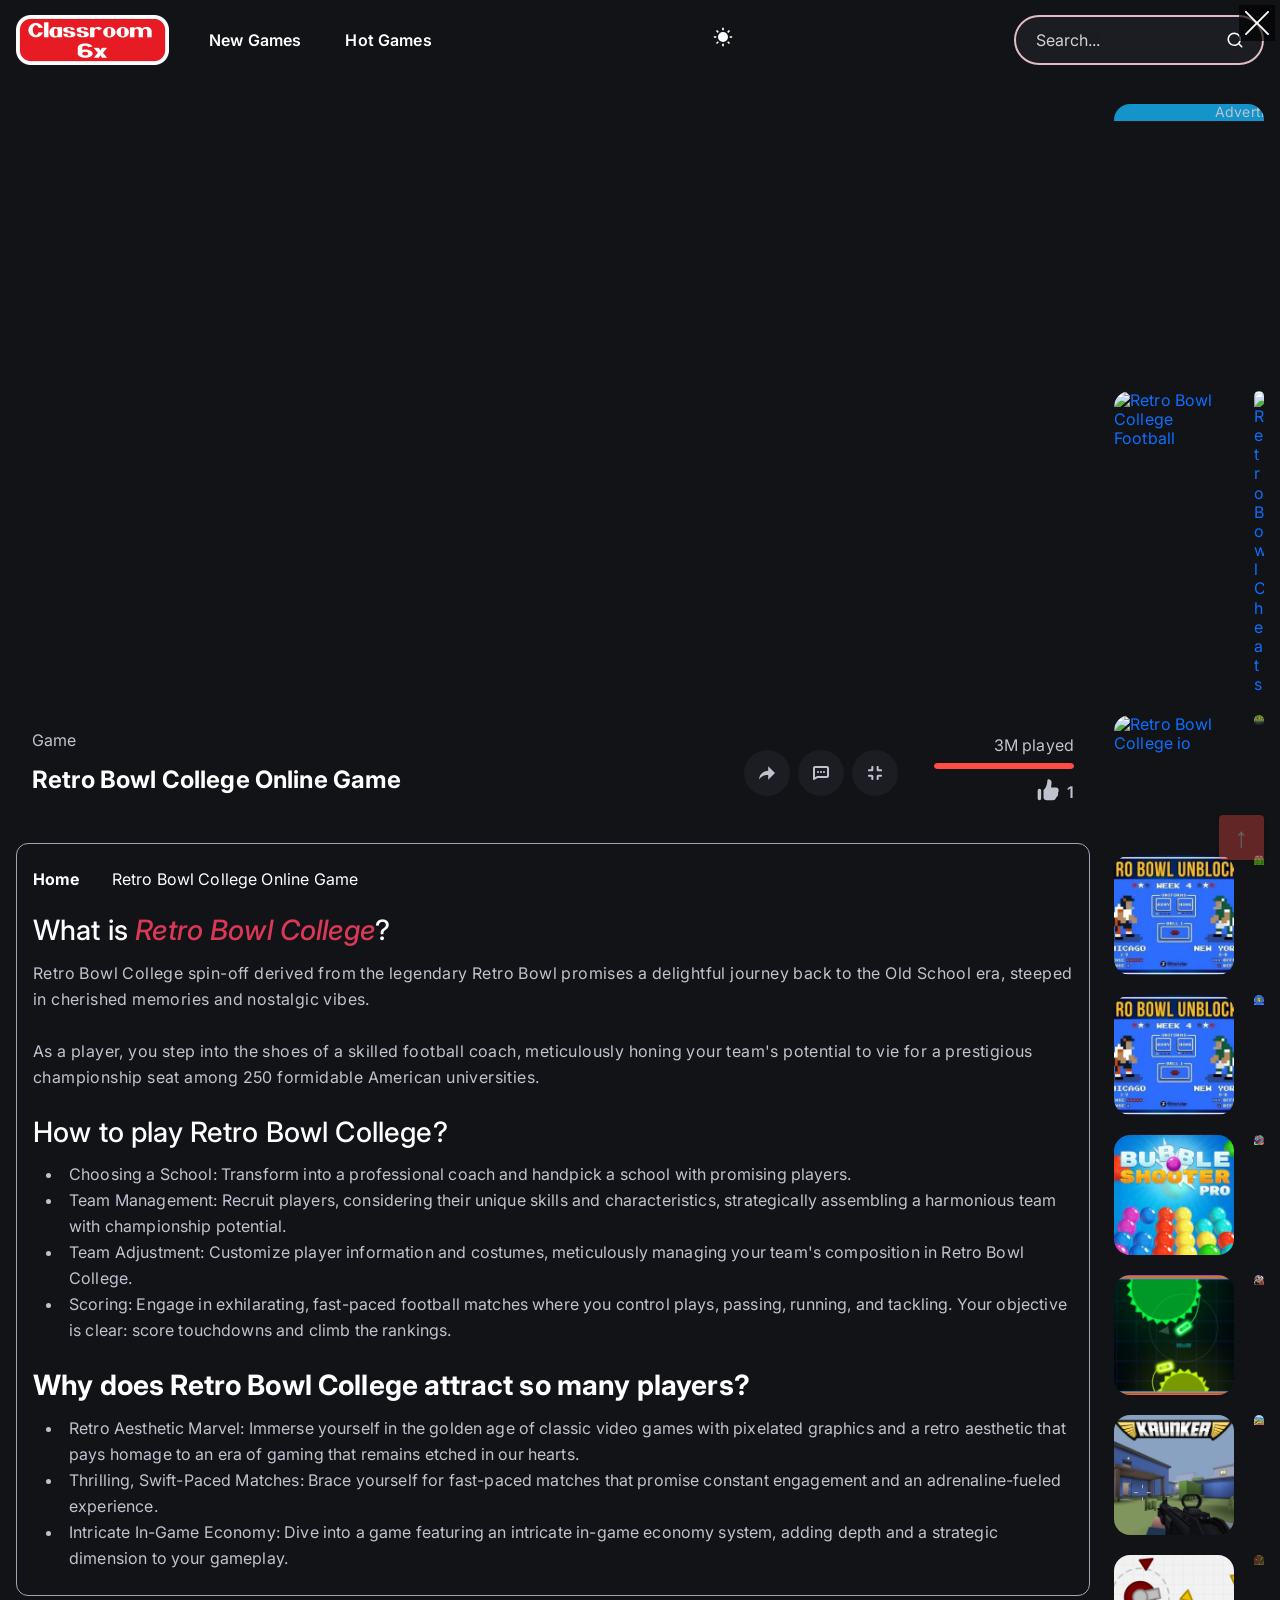
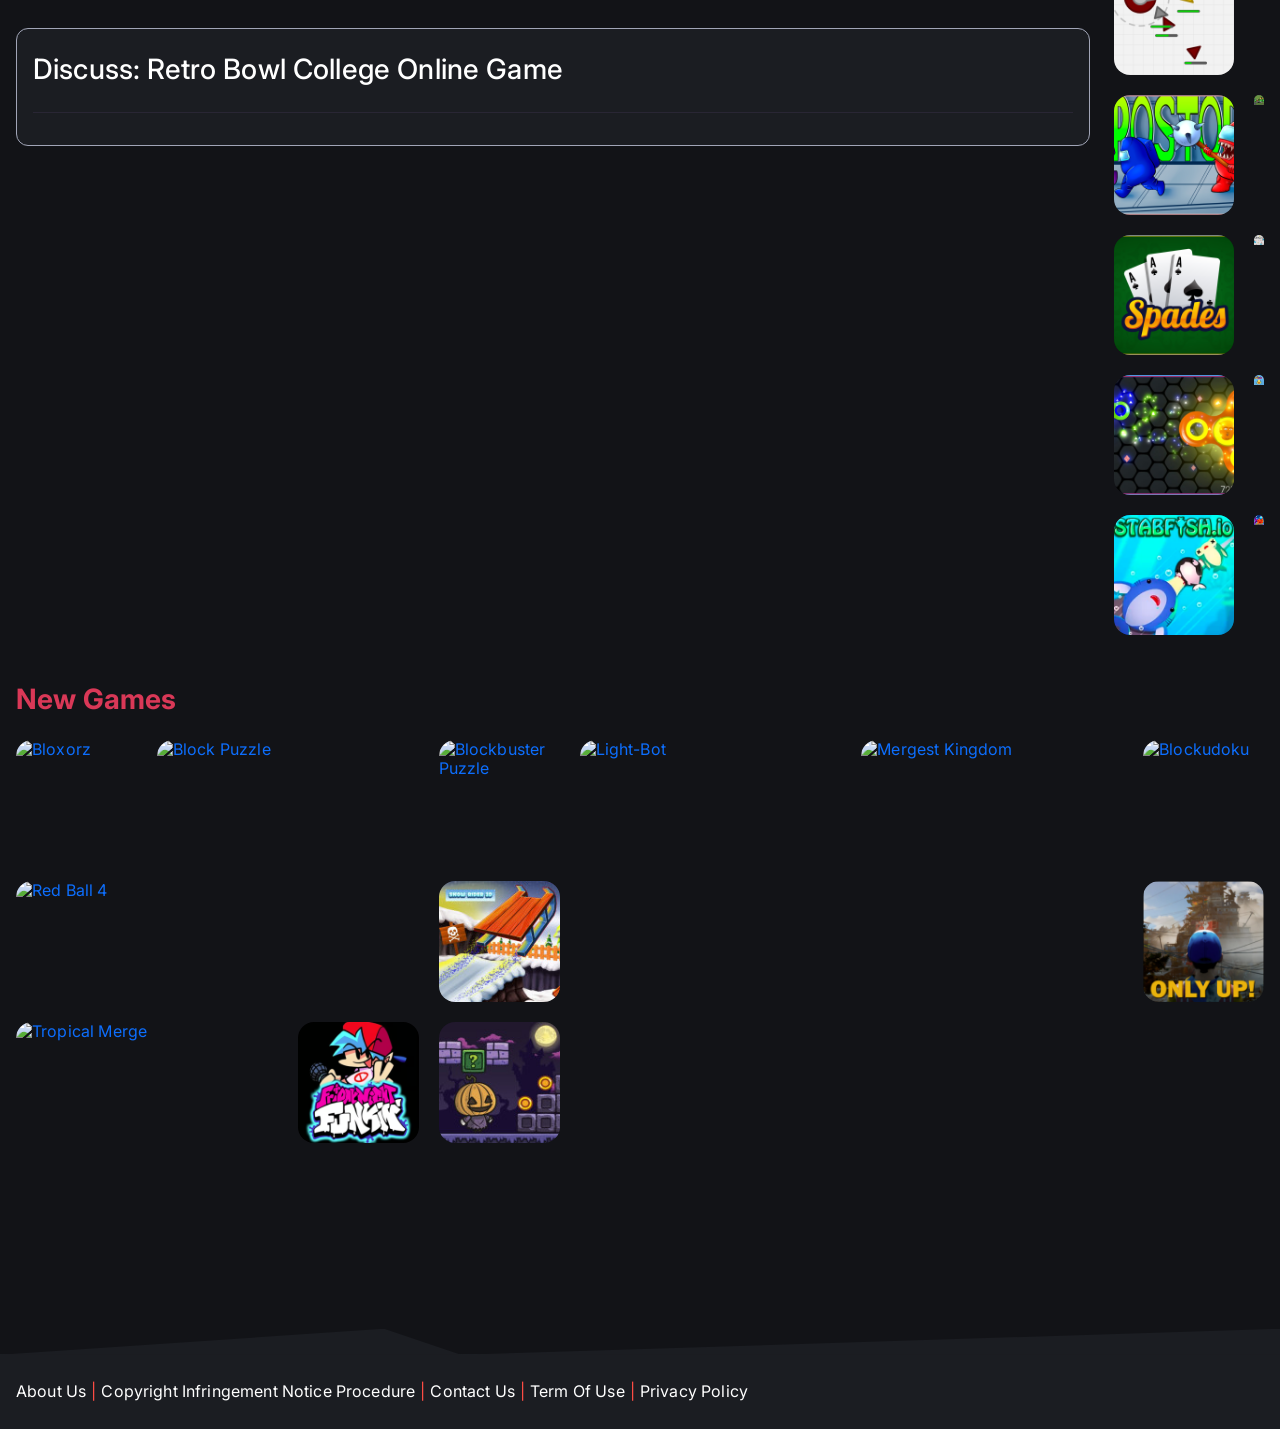
==== commit ce1387b8: "Add files via upload" ====
--- a/retro-bowl-college-online-game.html
+++ b/retro-bowl-college-online-game.html
@@ -1,5 +1,5 @@
-<!-- created by flexcached 2023-10-27 15:40:46--><!DOCTYPE html><html lang="en-US"><head><meta charset="UTF-8"><meta http-equiv="X-UA-Compatible" content="IE=edge"><meta name="viewport" content="width=device-width, initial-scale=1.0, shrink-to-fit=no"><meta name="external" content="true"><meta name="distribution" content="Global"><meta http-equiv="audience" content="General"><title>Retro Bowl College Online Game - Play Retro Bowl College Online Game On Classroom 6x</title><meta name="title" content="Retro Bowl College Online Game - Play Retro Bowl College Online Game on Classroom 6x"><meta name="description" content="When every 7 secs, you can simply send entirely new message for assessment."><meta name="keywords" content="retro bowl college online game"><meta name="news_keywords" content="retro bowl college online game"><meta property="og:title" content="Retro Bowl College Online Game - Play Retro Bowl College Online Game on Classroom 6x" itemprop="headline" /><meta property="og:type" content="website" /><meta property="og:image" itemprop="thumbnailUrl" content="/upload/imgs/options/classroom6x-gaming-banner-post.jpg" /><meta property="og:description" content="When every 7 secs, you can simply send entirely new message for assessment." itemprop="description" /><meta property="og:site_name" content="Retro Bowl College Online Game - Play Retro Bowl College Online Game on Classroom 6x" /><meta name="twitter:title" content="Retro Bowl College Online Game - Play Retro Bowl College Online Game on Classroom 6x" /><meta name="twitter:image" content="/upload/imgs/options/classroom6x-gaming-banner-post.jpg" /><meta name="twitter:description" content="When every 7 secs, you can simply send entirely new message for assessment."><meta name="twitter:card" content="summary" /> <link rel="stylesheet" href="./themes/classroom6x.io/rs/css/bootstrap.min.css"><link rel="preconnect" href="https://fonts.googleapis.com"><link rel="preconnect" href="https://fonts.gstatic.com" crossorigin><link href="https://fonts.googleapis.com/css2?family=Inter:wght@400;500;600;700&display=swap" rel="stylesheet"><link rel="stylesheet" href="./themes/classroom6x.io/rs/css/main.css"><link rel="stylesheet" href="./themes/classroom6x.io/rs/css/ads.css">
- </head><body class="scroll"><div class="content"><!-- header --><!-- <header class="header"> --><header class="header fixed"><div class="container-fluid"><div class="header__content"><!-- btn --><button class="header__btn" type="button" aria-label="header__nav"><svg viewBox="0 0 24 24" fill="none" xmlns="http://www.w3.org/2000/svg"><path fill-rule="evenodd" clip-rule="evenodd" d="M4 5C3.44772 5 3 5.44772 3 6C3 6.55228 3.44772 7 4 7H20C20.5523 7 21 6.55228 21 6C21 5.44772 20.5523 5 20 5H4ZM3 12C3 11.4477 3.44772 11 4 11H20C20.5523 11 21 11.4477 21 12C21 12.5523 20.5523 13 20 13H4C3.44772 13 3 12.5523 3 12ZM3 18C3 17.4477 3.44772 17 4 17H20C20.5523 17 21 17.4477 21 18C21 18.5523 20.5523 19 20 19H4C3.44772 19 3 18.5523 3 18Z" /></svg></button><!-- logo --><div class="header__logo--wrap"><a href="/" class="header__logo" title="Classroom 6x"><img src="./upload/cache/upload/imgs/options/classroom6x.io-logo-hx50.png" width="" height="50" title="Classroom 6x" alt="Classroom 6x"></a><!-- tagline --><!-- <span class="header__tagline">Have <br>Funy</span> --></div><!-- btn --><button class="header__btn header__btn2" type="button" aria-label="header__nav"><svg viewBox="0 0 1024 1024" xmlns="http://www.w3.org/2000/svg"><path d="m795.904 750.72 124.992 124.928a32 32 0 0 1-45.248 45.248L750.656 795.904a416 416 0 1 1 45.248-45.248zM480 832a352 352 0 1 0 0-704 352 352 0 0 0 0 704z" /></svg></button><!-- navigation --><!-- <div class="nav-right header__nav" id="header__nav"> --><div class="nav-right"><ul class="header__nav"><li><a href="/new-games" title="New Games">New Games</a></li><li><a href="/hot-games" title="Hot Games">Hot Games</a></li>
+<!-- created by flexcached 2023-10-27 16:06:48--><!DOCTYPE html><html lang="en-US"><head><meta charset="UTF-8"><meta http-equiv="X-UA-Compatible" content="IE=edge"><meta name="viewport" content="width=device-width, initial-scale=1.0, shrink-to-fit=no"><meta name="external" content="true"><meta name="distribution" content="Global"><meta http-equiv="audience" content="General"><title>Retro Bowl College Online Game - Play Retro Bowl College Online Game On Classroom 6x</title><meta name="title" content="Retro Bowl College Online Game - Play Retro Bowl College Online Game on Classroom 6x"><meta name="description" content="When every 7 secs, you can simply send entirely new message for assessment."><meta name="keywords" content="retro bowl college online game"><meta name="news_keywords" content="retro bowl college online game"><meta property="og:title" content="Retro Bowl College Online Game - Play Retro Bowl College Online Game on Classroom 6x" itemprop="headline" /><meta property="og:type" content="website" /><meta property="og:image" itemprop="thumbnailUrl" content="/upload/imgs/options/classroom6x-gaming-banner-post.jpg" /><meta property="og:description" content="When every 7 secs, you can simply send entirely new message for assessment." itemprop="description" /><meta property="og:site_name" content="Retro Bowl College Online Game - Play Retro Bowl College Online Game on Classroom 6x" /><meta name="twitter:title" content="Retro Bowl College Online Game - Play Retro Bowl College Online Game on Classroom 6x" /><meta name="twitter:image" content="/upload/imgs/options/classroom6x-gaming-banner-post.jpg" /><meta name="twitter:description" content="When every 7 secs, you can simply send entirely new message for assessment."><meta name="twitter:card" content="summary" /> <link rel="stylesheet" href="./themes/classroom6x.io/rs/css/bootstrap.min.css"><link rel="preconnect" href="https://fonts.googleapis.com"><link rel="preconnect" href="https://fonts.gstatic.com" crossorigin><link href="https://fonts.googleapis.com/css2?family=Inter:wght@400;500;600;700&display=swap" rel="stylesheet"><link rel="stylesheet" href="./themes/classroom6x.io/rs/css/main.css"><link rel="stylesheet" href="./themes/classroom6x.io/rs/css/ads.css">
+ </head><body class="scroll"><div class="content"><!-- header --><!-- <header class="header"> --><header class="header fixed"><div class="container-fluid"><div class="header__content"><!-- btn --><button class="header__btn" type="button" aria-label="header__nav"><svg viewBox="0 0 24 24" fill="none" xmlns="http://www.w3.org/2000/svg"><path fill-rule="evenodd" clip-rule="evenodd" d="M4 5C3.44772 5 3 5.44772 3 6C3 6.55228 3.44772 7 4 7H20C20.5523 7 21 6.55228 21 6C21 5.44772 20.5523 5 20 5H4ZM3 12C3 11.4477 3.44772 11 4 11H20C20.5523 11 21 11.4477 21 12C21 12.5523 20.5523 13 20 13H4C3.44772 13 3 12.5523 3 12ZM3 18C3 17.4477 3.44772 17 4 17H20C20.5523 17 21 17.4477 21 18C21 18.5523 20.5523 19 20 19H4C3.44772 19 3 18.5523 3 18Z" /></svg></button><!-- logo --><div class="header__logo--wrap"><a href="./" class="header__logo" title="Classroom 6x"><img src="./upload/cache/upload/imgs/options/classroom6x.io-logo-hx50.png" width="" height="50" title="Classroom 6x" alt="Classroom 6x"></a><!-- tagline --><!-- <span class="header__tagline">Have <br>Funy</span> --></div><!-- btn --><button class="header__btn header__btn2" type="button" aria-label="header__nav"><svg viewBox="0 0 1024 1024" xmlns="http://www.w3.org/2000/svg"><path d="m795.904 750.72 124.992 124.928a32 32 0 0 1-45.248 45.248L750.656 795.904a416 416 0 1 1 45.248-45.248zM480 832a352 352 0 1 0 0-704 352 352 0 0 0 0 704z" /></svg></button><!-- navigation --><!-- <div class="nav-right header__nav" id="header__nav"> --><div class="nav-right"><ul class="header__nav"><li><a href="./new-games" title="New Games">New Games</a></li><li><a href="./hot-games" title="Hot Games">Hot Games</a></li>
 </ul><div class="dark_mode"><div class="dark_item"><span class="light-on"><svg class="icon-color" xmlns="http://www.w3.org/2000/svg" viewBox="0 0 24 24" width="24" height="24"><path fill="none" d="M0 0h24v24H0z"></path><path d="M12 18a6 6 0 1 1 0-12 6 6 0 0 1 0 12zM11 1h2v3h-2V1zm0 19h2v3h-2v-3zM3.515 4.929l1.414-1.414L7.05 5.636 5.636 7.05 3.515 4.93zM16.95 18.364l1.414-1.414 2.121 2.121-1.414 1.414-2.121-2.121zm2.121-14.85l1.414 1.415-2.121 2.121-1.414-1.414 2.121-2.121zM5.636 16.95l1.414 1.414-2.121 2.121-1.414-1.414 2.121-2.121zM23 11v2h-3v-2h3zM4 11v2H1v-2h3z"></path></svg></span><span class="light-off"><svg class="icon-color" xmlns="http://www.w3.org/2000/svg" viewBox="0 0 24 24" width="24" height="24"><path fill="none" d="M0 0h24v24H0z"></path><path d="M11.38 2.019a7.5 7.5 0 1 0 10.6 10.6C21.662 17.854 17.316 22 12.001 22 6.477 22 2 17.523 2 12c0-5.315 4.146-9.661 9.38-9.981z"></path></svg></span></div></div><div class="filter__search"><input class="search-term myInput" type="text" value="" placeholder="Search..." autocomplete="off"><button class="search-btn" type="submit" aria-label="Search"><svg xmlns="http://www.w3.org/2000/svg" viewBox="0 0 24 24"><path d="M21.71,20.29,18,16.61A9,9,0,1,0,16.61,18l3.68,3.68a1,1,0,0,0,1.42,0A1,1,0,0,0,21.71,20.29ZM11,18a7,7,0,1,1,7-7A7,7,0,0,1,11,18Z" /></svg></button></div></div><!-- end navigation --></div></div></header><script>// Đặt giá trị của mục lưu trữ cục bộ được chỉ định: = hàm setLocalStorage(viết bên js)
 	// key và value sẽ nhận giá trị được truyền vào ở bên js khi click nút nó chạy hàm: setLocalStorage("theme_mode", "lightmode");
 	function setLocalStorage(key, value) {
@@ -47,6 +47,6 @@
  $(".close-sharing-box").show();
  // $(".clipboard-share").removeClass("hide-zindex");
  }</script> </div>
- <div class="game__content2"><!-- <div class="container"><div class="row"><div class="col-12"> --><ul class="breadcrumbs" ><li class="breadcrumbs__item"><a class=" fw-bold" href="/" title="Home">Home</a></li><li class="breadcrumbs__item breadcrumbs__item--active">Retro Bowl College Online Game </li></ul><!-- </div></div></div> --><!-- bg animation --><div id="canvas2" class="section__canvas"></div><!-- end bg animation --><!-- end section head --><div class="game__content"><!-- desc $game --><h2>What is <a title="Retro Bowl College" href="https://retrobowlcollege.org/">Retro Bowl College</a>?</h2><p>Retro Bowl College spin-off derived from the legendary Retro Bowl promises a delightful journey back to the Old School era, steeped in cherished memories and nostalgic vibes.</p><p>As a player, you step into the shoes of a skilled football coach, meticulously honing your team's potential to vie for a prestigious championship seat among 250 formidable American universities.</p><h2>How to play Retro Bowl College?</h2><ul><li>Choosing a School: Transform into a professional coach and handpick a school with promising players.</li><li>Team Management: Recruit players, considering their unique skills and characteristics, strategically assembling a harmonious team with championship potential.</li><li>Team Adjustment: Customize player information and costumes, meticulously managing your team's composition in Retro Bowl College.</li><li>Scoring: Engage in exhilarating, fast-paced football matches where you control plays, passing, running, and tackling. Your objective is clear: score touchdowns and climb the rankings.</li></ul><h2><strong>Why does Retro Bowl College attract so many players?</strong></h2><ul><li style="font-weight: 400;"><span>Retro Aesthetic Marvel: Immerse yourself in the golden age of classic video games with pixelated graphics and a retro aesthetic that pays homage to an era of gaming that remains etched in our hearts.</span></li><li style="font-weight: 400;"><span>Thrilling, Swift-Paced Matches: Brace yourself for fast-paced matches that promise constant engagement and an adrenaline-fueled experience.</span></li><li style="font-weight: 400;"><span>Intricate In-Game Economy: Dive into a game featuring an intricate in-game economy system, adding depth and a strategic dimension to your gameplay.</span></li></ul> <!-- controlguide $game --></div><!-- category and tag --></div>
+ <div class="game__content2"><!-- <div class="container"><div class="row"><div class="col-12"> --><ul class="breadcrumbs" ><li class="breadcrumbs__item"><a class=" fw-bold" href="./" title="Home">Home</a></li><li class="breadcrumbs__item breadcrumbs__item--active">Retro Bowl College Online Game </li></ul><!-- </div></div></div> --><!-- bg animation --><div id="canvas2" class="section__canvas"></div><!-- end bg animation --><!-- end section head --><div class="game__content"><!-- desc $game --><h2>What is <a title="Retro Bowl College" href="https://retrobowlcollege.org/">Retro Bowl College</a>?</h2><p>Retro Bowl College spin-off derived from the legendary Retro Bowl promises a delightful journey back to the Old School era, steeped in cherished memories and nostalgic vibes.</p><p>As a player, you step into the shoes of a skilled football coach, meticulously honing your team's potential to vie for a prestigious championship seat among 250 formidable American universities.</p><h2>How to play Retro Bowl College?</h2><ul><li>Choosing a School: Transform into a professional coach and handpick a school with promising players.</li><li>Team Management: Recruit players, considering their unique skills and characteristics, strategically assembling a harmonious team with championship potential.</li><li>Team Adjustment: Customize player information and costumes, meticulously managing your team's composition in Retro Bowl College.</li><li>Scoring: Engage in exhilarating, fast-paced football matches where you control plays, passing, running, and tackling. Your objective is clear: score touchdowns and climb the rankings.</li></ul><h2><strong>Why does Retro Bowl College attract so many players?</strong></h2><ul><li style="font-weight: 400;"><span>Retro Aesthetic Marvel: Immerse yourself in the golden age of classic video games with pixelated graphics and a retro aesthetic that pays homage to an era of gaming that remains etched in our hearts.</span></li><li style="font-weight: 400;"><span>Thrilling, Swift-Paced Matches: Brace yourself for fast-paced matches that promise constant engagement and an adrenaline-fueled experience.</span></li><li style="font-weight: 400;"><span>Intricate In-Game Economy: Dive into a game featuring an intricate in-game economy system, adding depth and a strategic dimension to your gameplay.</span></li></ul> <!-- controlguide $game --></div><!-- category and tag --></div>
  
- <div class="game__content2 comment-game mt-32"><!-- comment.php -game_lay.php --><h2 class="comment-title">Discuss: Retro Bowl College Online Game</h2><div id="append-comment"></div></div></div><div class="col-lg-auto"><p class="mt-5 mb-4 fs-4 text-title screen-md">Similars Games</p><div class="w-300"><div class="card-masonry"><div class="item large"><div class="ads"><div class="ads-margin"><div class="ads-title">Advertisement</div><div class="ads" style="width: 300px; height:250px;"></div></div></div></div><a class="item" href="/retro-bowl-college-football" title="Retro Bowl College Football"><img class="w-100 h-auto" src="./upload/cache/upload/imgs/game/screenshot_2-m129x129.jpg" width="129" height="129" alt="Retro Bowl College Football" title="Retro Bowl College Football"><div class="item-title"><p>Retro Bowl College Football</p></div></a><a class="item" href="/retro-bowl-cheats" title="Retro Bowl Cheats "><img class="w-100 h-auto" src="./upload/cache/upload/imgs/game/screenshot_3-m129x129.jpg" width="129" height="129" alt="Retro Bowl Cheats " title="Retro Bowl Cheats "><div class="item-title"><p>Retro Bowl Cheats </p></div></a><a class="item" href="/retro-bowl-college-io" title="Retro Bowl College io "><img class="w-100 h-auto" src="./upload/cache/upload/imgs/retro-b-c-m129x129.png" width="129" height="129" alt="Retro Bowl College io " title="Retro Bowl College io "><div class="item-title"><p>Retro Bowl College io </p></div></a><a class="item" href="/retro-bowl-unblocked-76" title="Retro Bowl Unblocked 76 "><img class="w-100 h-auto" src="./upload/cache/upload/imgs/game/screenshot_8-m129x129.jpg" width="129" height="129" alt="Retro Bowl Unblocked 76 " title="Retro Bowl Unblocked 76 "><div class="item-title"><p>Retro Bowl Unblocked 76 </p></div></a><a class="item" href="/retro-bowl-college-football-unblocked" title="Retro Bowl College Uniforms "><img class="w-100 h-auto" src="./upload/cache/upload/imgs/game/screenshot_61-m129x129.jpg" width="129" height="129" alt="Retro Bowl College Uniforms " title="Retro Bowl College Uniforms "><div class="item-title"><p>Retro Bowl College Uniforms </p></div></a><a class="item" href="/retro-bowl" title="Retro Bowl "><img class="w-100 h-auto" src="./upload/cache/upload/imgs/game/screenshot_5-m129x129.jpg" width="129" height="129" alt="Retro Bowl " title="Retro Bowl "><div class="item-title"><p>Retro Bowl </p></div></a><a class="item" href="/retro-bowl-college-unblocked" title="Retro Bowl College Unblocked"><img class="w-100 h-auto" src="./upload/cache/upload/imgs/game/screenshot_6-m129x129.jpg" width="129" height="129" alt="Retro Bowl College Unblocked" title="Retro Bowl College Unblocked"><div class="item-title"><p>Retro Bowl College Unblocked</p></div></a><a class="item" href="/retro-bowl-college-teams" title="Retro Bowl College Teams "><img class="w-100 h-auto" src="./upload/cache/upload/imgs/game/screenshot_4-m129x129.jpg" width="129" height="129" alt="Retro Bowl College Teams " title="Retro Bowl College Teams "><div class="item-title"><p>Retro Bowl College Teams </p></div></a><a class="item" href="/bubble-shooter-pro" title="Bubble Shooter Pro"><img class="w-100 h-auto" src="./upload/cache/upload/imgs/bubble-shooter-pro-m129x129.png" width="129" height="129" alt="Bubble Shooter Pro" title="Bubble Shooter Pro"><div class="item-title"><p>Bubble Shooter Pro</p></div></a><a class="item" href="/wormateio" title="Wormate.io"><img class="w-100 h-auto" src="./upload/cache/upload/imgs/wormate.io-m129x129.png" width="129" height="129" alt="Wormate.io" title="Wormate.io"><div class="item-title"><p>Wormate.io</p></div></a><a class="item" href="/brutalio" title="Brutal.io"><img class="w-100 h-auto" src="./upload/cache/upload/imgs/game/brutalio-cover-m129x129.png" width="129" height="129" alt="Brutal.io" title="Brutal.io"><div class="item-title"><p>Brutal.io</p></div></a><a class="item" href="/vengeio" title="Venge.io"><img class="w-100 h-auto" src="./upload/cache/upload/imgs/game/vengeio-cover-m129x129.png" width="129" height="129" alt="Venge.io" title="Venge.io"><div class="item-title"><p>Venge.io</p></div></a><a class="item" href="/krunker" title="Krunker"><img class="w-100 h-auto" src="./upload/cache/upload/imgs/krunker-m129x129.png" width="129" height="129" alt="Krunker" title="Krunker"><div class="item-title"><p>Krunker</p></div></a><a class="item" href="/cycling-hero" title="Cycling Hero"><img class="w-100 h-auto" src="./upload/cache/upload/imgs/game/cycling-hero-cover-m129x129.png" width="129" height="129" alt="Cycling Hero" title="Cycling Hero"><div class="item-title"><p>Cycling Hero</p></div></a><a class="item" href="/tanksmithio" title="Tanksmith.io"><img class="w-100 h-auto" src="./upload/cache/upload/imgs/tanksmith.io-m129x129.png" width="129" height="129" alt="Tanksmith.io" title="Tanksmith.io"><div class="item-title"><p>Tanksmith.io</p></div></a><a class="item" href="/little-big-snake" title="Little Big Snake"><img class="w-100 h-auto" src="./upload/cache/upload/imgs/game/little-big-snake-io-cover-m129x129.png" width="129" height="129" alt="Little Big Snake" title="Little Big Snake"><div class="item-title"><p>Little Big Snake</p></div></a><a class="item" href="/impostorio" title="Impostor.io"><img class="w-100 h-auto" src="./upload/cache/upload/imgs/game/impostorio-cover-m129x129.png" width="129" height="129" alt="Impostor.io" title="Impostor.io"><div class="item-title"><p>Impostor.io</p></div></a><a class="item" href="/zombs-royale" title="Zombs Royale"><img class="w-100 h-auto" src="./upload/cache/upload/imgs/game/zombs-royale-zombsroyaleio-cover-m129x129.png" width="129" height="129" alt="Zombs Royale" title="Zombs Royale"><div class="item-title"><p>Zombs Royale</p></div></a><a class="item" href="/spades" title="Spades"><img class="w-100 h-auto" src="./upload/cache/upload/imgs/game/spades-cover-m129x129.png" width="129" height="129" alt="Spades" title="Spades"><div class="item-title"><p>Spades</p></div></a><a class="item" href="/diepio" title="Diep.io"><img class="w-100 h-auto" src="./upload/cache/upload/imgs/diep.io-m129x129.png" width="129" height="129" alt="Diep.io" title="Diep.io"><div class="item-title"><p>Diep.io</p></div></a><a class="item" href="/superspinio" title="Superspin.io"><img class="w-100 h-auto" src="./upload/cache/upload/imgs/game/superspinio-cover-m129x129.png" width="129" height="129" alt="Superspin.io" title="Superspin.io"><div class="item-title"><p>Superspin.io</p></div></a><a class="item" href="/dashcraftio" title="DashCraft.io"><img class="w-100 h-auto" src="./upload/cache/upload/imgs/duckpark.io-m129x129.jpeg" width="129" height="129" alt="DashCraft.io" title="DashCraft.io"><div class="item-title"><p>DashCraft.io</p></div></a><a class="item" href="/stabfishio" title="Stabfish.io"><img class="w-100 h-auto" src="./upload/cache/upload/imgs/stabfish.io-m129x129.png" width="129" height="129" alt="Stabfish.io" title="Stabfish.io"><div class="item-title"><p>Stabfish.io</p></div></a><a class="item" href="/amogusio" title="Amogus.io"><img class="w-100 h-auto" src="./upload/cache/upload/imgs/amogus.io-m129x129.png" width="129" height="129" alt="Amogus.io" title="Amogus.io"><div class="item-title"><p>Amogus.io</p></div></a></div></div></div></div><div class="row mt-5"><a class="mb-4 fs-3 link-title" href="/new-games" title="new-games">New Games</a><div><div class="card-masonry"><a class="item" href="/bloxorz" title="Bloxorz"><img class="w-100 h-auto" src="./upload/cache/upload/imgs/game/screenshot_136-m129x129.jpg" width="129" height="129" alt="Bloxorz" title="Bloxorz"><div class="item-title"><p>Bloxorz</p></div></a><a class="item large" href="/block-puzzle" title="Block Puzzle"><img class="w-100 h-auto" src="./upload/cache/upload/imgs/game/screenshot_135-m278x278.jpg" width="278" height="278" alt="Block Puzzle" title="Block Puzzle"><div class="item-title"><p>Block Puzzle</p></div></a><a class="item" href="/blockbuster-puzzle" title="Blockbuster Puzzle"><img class="w-100 h-auto" src="./upload/cache/upload/imgs/game/screenshot_133-m129x129.jpg" width="129" height="129" alt="Blockbuster Puzzle" title="Blockbuster Puzzle"><div class="item-title"><p>Blockbuster Puzzle</p></div></a><a class="item large" href="/light-bot" title="Light-Bot"><img class="w-100 h-auto" src="./upload/cache/upload/imgs/game/screenshot_131-m278x278.jpg" width="278" height="278" alt="Light-Bot" title="Light-Bot"><div class="item-title"><p>Light-Bot</p></div></a><a class="item large" href="/mergest-kingdom" title="Mergest Kingdom"><img class="w-100 h-auto" src="./upload/cache/upload/imgs/game/screenshot_130-m278x278.jpg" width="278" height="278" alt="Mergest Kingdom" title="Mergest Kingdom"><div class="item-title"><p>Mergest Kingdom</p></div></a><a class="item" href="/blockudoku" title="Blockudoku"><img class="w-100 h-auto" src="./upload/cache/upload/imgs/game/screenshot_140-m129x129.jpg" width="129" height="129" alt="Blockudoku" title="Blockudoku"><div class="item-title"><p>Blockudoku</p></div></a><a class="item" href="/red-ball-4" title="Red Ball 4"><img class="w-100 h-auto" src="./upload/cache/upload/imgs/game/screenshot_143-m129x129.jpg" width="129" height="129" alt="Red Ball 4" title="Red Ball 4"><div class="item-title"><p>Red Ball 4</p></div></a><a class="item large" href="/tropical-merge" title="Tropical Merge"><img class="w-100 h-auto" src="./upload/cache/upload/imgs/game/screenshot_138-m278x278.jpg" width="278" height="278" alt="Tropical Merge" title="Tropical Merge"><div class="item-title"><p>Tropical Merge</p></div></a><a class="item" href="/snow-rider-3d-online" title="Snow Rider 3D Online"><img class="w-100 h-auto" src="./upload/cache/upload/imgs/snow-rider-3d-m129x129.jpg" width="129" height="129" alt="Snow Rider 3D Online" title="Snow Rider 3D Online"><div class="item-title"><p>Snow Rider 3D Online</p></div></a><a class="item" href="/only-up-game-online" title="Only Up Game Online"><img class="w-100 h-auto" src="./upload/cache/upload/imgs/only-up1-m129x129.png" width="129" height="129" alt="Only Up Game Online" title="Only Up Game Online"><div class="item-title"><p>Only Up Game Online</p></div></a><a class="item" href="/fnf-game-online" title="FNF Game Online"><img class="w-100 h-auto" src="./upload/cache/upload/imgs/fnf-go-m129x129.png" width="129" height="129" alt="FNF Game Online" title="FNF Game Online"><div class="item-title"><p>FNF Game Online</p></div></a><a class="item" href="/pixelkenstein-halloweens" title="Pixelkenstein Halloweens"><img class="w-100 h-auto" src="./upload/cache/upload/imgs/game/screenshot_48-m129x129.jpg" width="129" height="129" alt="Pixelkenstein Halloweens" title="Pixelkenstein Halloweens"><div class="item-title"><p>Pixelkenstein Halloweens</p></div></a></div></div></div></div></div></section></div><footer><div class="container-fluid"><div class="row"><div class="infor"><a class="link" href="/about-us" title="About Us">About Us</a><a class="link" href="/copyright-infringement-notice-procedure" title="Copyright">Copyright Infringement Notice Procedure</a><a class="link" href="/contact-us" title="Contact Us">Contact Us</a><a class="link" href="/term-of-use" title="Term Of Use">Term Of Use</a><a class="link" href="/privacy-policy" title="Privacy Policy">Privacy Policy</a></div></div></div> </footer><a href="#top" id="back-to-top" title="Back to top">↑</a><div class="loading_mask hidden-load"><img src="./themes/classroom6x.io/rs/imgs/uk-page-loading.gif" width="40px" height="40px" alt="loading" title="loading" class="loading_img"></div><!-- button header show --><script src="./themes/classroom6x.io/rs/js/bootstrap.bundle.min.js"></script><script src="./themes/classroom6x.io/rs/js/jquery-3.4.1.min.js"></script><script src="./themes/classroom6x.io/rs/js/jquery.validate.min.js"></script><script src="./themes/classroom6x.io/rs/js/script.js"></script>+ <div class="game__content2 comment-game mt-32"><!-- comment.php -game_lay.php --><h2 class="comment-title">Discuss: Retro Bowl College Online Game</h2><div id="append-comment"></div></div></div><div class="col-lg-auto"><p class="mt-5 mb-4 fs-4 text-title screen-md">Similars Games</p><div class="w-300"><div class="card-masonry"><div class="item large"><div class="ads"><div class="ads-margin"><div class="ads-title">Advertisement</div><div class="ads" style="width: 300px; height:250px;"></div></div></div></div><a class="item" href="./retro-bowl-college-football" title="Retro Bowl College Football"><img class="w-100 h-auto" src="./upload/cache/upload/imgs/game/screenshot_2-m129x129.jpg" width="129" height="129" alt="Retro Bowl College Football" title="Retro Bowl College Football"><div class="item-title"><p>Retro Bowl College Football</p></div></a><a class="item" href="./retro-bowl-cheats" title="Retro Bowl Cheats "><img class="w-100 h-auto" src="./upload/cache/upload/imgs/game/screenshot_3-m129x129.jpg" width="129" height="129" alt="Retro Bowl Cheats " title="Retro Bowl Cheats "><div class="item-title"><p>Retro Bowl Cheats </p></div></a><a class="item" href="./retro-bowl-college-io" title="Retro Bowl College io "><img class="w-100 h-auto" src="./upload/cache/upload/imgs/retro-b-c-m129x129.png" width="129" height="129" alt="Retro Bowl College io " title="Retro Bowl College io "><div class="item-title"><p>Retro Bowl College io </p></div></a><a class="item" href="./retro-bowl-unblocked-76" title="Retro Bowl Unblocked 76 "><img class="w-100 h-auto" src="./upload/cache/upload/imgs/game/screenshot_8-m129x129.jpg" width="129" height="129" alt="Retro Bowl Unblocked 76 " title="Retro Bowl Unblocked 76 "><div class="item-title"><p>Retro Bowl Unblocked 76 </p></div></a><a class="item" href="./retro-bowl-college-football-unblocked" title="Retro Bowl College Uniforms "><img class="w-100 h-auto" src="./upload/cache/upload/imgs/game/screenshot_61-m129x129.jpg" width="129" height="129" alt="Retro Bowl College Uniforms " title="Retro Bowl College Uniforms "><div class="item-title"><p>Retro Bowl College Uniforms </p></div></a><a class="item" href="./retro-bowl" title="Retro Bowl "><img class="w-100 h-auto" src="./upload/cache/upload/imgs/game/screenshot_5-m129x129.jpg" width="129" height="129" alt="Retro Bowl " title="Retro Bowl "><div class="item-title"><p>Retro Bowl </p></div></a><a class="item" href="./retro-bowl-college-unblocked" title="Retro Bowl College Unblocked"><img class="w-100 h-auto" src="./upload/cache/upload/imgs/game/screenshot_6-m129x129.jpg" width="129" height="129" alt="Retro Bowl College Unblocked" title="Retro Bowl College Unblocked"><div class="item-title"><p>Retro Bowl College Unblocked</p></div></a><a class="item" href="./retro-bowl-college-teams" title="Retro Bowl College Teams "><img class="w-100 h-auto" src="./upload/cache/upload/imgs/game/screenshot_4-m129x129.jpg" width="129" height="129" alt="Retro Bowl College Teams " title="Retro Bowl College Teams "><div class="item-title"><p>Retro Bowl College Teams </p></div></a><a class="item" href="./bubble-shooter-pro" title="Bubble Shooter Pro"><img class="w-100 h-auto" src="./upload/cache/upload/imgs/bubble-shooter-pro-m129x129.png" width="129" height="129" alt="Bubble Shooter Pro" title="Bubble Shooter Pro"><div class="item-title"><p>Bubble Shooter Pro</p></div></a><a class="item" href="./wormateio" title="Wormate.io"><img class="w-100 h-auto" src="./upload/cache/upload/imgs/wormate.io-m129x129.png" width="129" height="129" alt="Wormate.io" title="Wormate.io"><div class="item-title"><p>Wormate.io</p></div></a><a class="item" href="./brutalio" title="Brutal.io"><img class="w-100 h-auto" src="./upload/cache/upload/imgs/game/brutalio-cover-m129x129.png" width="129" height="129" alt="Brutal.io" title="Brutal.io"><div class="item-title"><p>Brutal.io</p></div></a><a class="item" href="./vengeio" title="Venge.io"><img class="w-100 h-auto" src="./upload/cache/upload/imgs/game/vengeio-cover-m129x129.png" width="129" height="129" alt="Venge.io" title="Venge.io"><div class="item-title"><p>Venge.io</p></div></a><a class="item" href="./krunker" title="Krunker"><img class="w-100 h-auto" src="./upload/cache/upload/imgs/krunker-m129x129.png" width="129" height="129" alt="Krunker" title="Krunker"><div class="item-title"><p>Krunker</p></div></a><a class="item" href="./cycling-hero" title="Cycling Hero"><img class="w-100 h-auto" src="./upload/cache/upload/imgs/game/cycling-hero-cover-m129x129.png" width="129" height="129" alt="Cycling Hero" title="Cycling Hero"><div class="item-title"><p>Cycling Hero</p></div></a><a class="item" href="./tanksmithio" title="Tanksmith.io"><img class="w-100 h-auto" src="./upload/cache/upload/imgs/tanksmith.io-m129x129.png" width="129" height="129" alt="Tanksmith.io" title="Tanksmith.io"><div class="item-title"><p>Tanksmith.io</p></div></a><a class="item" href="./little-big-snake" title="Little Big Snake"><img class="w-100 h-auto" src="./upload/cache/upload/imgs/game/little-big-snake-io-cover-m129x129.png" width="129" height="129" alt="Little Big Snake" title="Little Big Snake"><div class="item-title"><p>Little Big Snake</p></div></a><a class="item" href="./impostorio" title="Impostor.io"><img class="w-100 h-auto" src="./upload/cache/upload/imgs/game/impostorio-cover-m129x129.png" width="129" height="129" alt="Impostor.io" title="Impostor.io"><div class="item-title"><p>Impostor.io</p></div></a><a class="item" href="./zombs-royale" title="Zombs Royale"><img class="w-100 h-auto" src="./upload/cache/upload/imgs/game/zombs-royale-zombsroyaleio-cover-m129x129.png" width="129" height="129" alt="Zombs Royale" title="Zombs Royale"><div class="item-title"><p>Zombs Royale</p></div></a><a class="item" href="./spades" title="Spades"><img class="w-100 h-auto" src="./upload/cache/upload/imgs/game/spades-cover-m129x129.png" width="129" height="129" alt="Spades" title="Spades"><div class="item-title"><p>Spades</p></div></a><a class="item" href="./diepio" title="Diep.io"><img class="w-100 h-auto" src="./upload/cache/upload/imgs/diep.io-m129x129.png" width="129" height="129" alt="Diep.io" title="Diep.io"><div class="item-title"><p>Diep.io</p></div></a><a class="item" href="./superspinio" title="Superspin.io"><img class="w-100 h-auto" src="./upload/cache/upload/imgs/game/superspinio-cover-m129x129.png" width="129" height="129" alt="Superspin.io" title="Superspin.io"><div class="item-title"><p>Superspin.io</p></div></a><a class="item" href="./dashcraftio" title="DashCraft.io"><img class="w-100 h-auto" src="./upload/cache/upload/imgs/duckpark.io-m129x129.jpeg" width="129" height="129" alt="DashCraft.io" title="DashCraft.io"><div class="item-title"><p>DashCraft.io</p></div></a><a class="item" href="./stabfishio" title="Stabfish.io"><img class="w-100 h-auto" src="./upload/cache/upload/imgs/stabfish.io-m129x129.png" width="129" height="129" alt="Stabfish.io" title="Stabfish.io"><div class="item-title"><p>Stabfish.io</p></div></a><a class="item" href="./amogusio" title="Amogus.io"><img class="w-100 h-auto" src="./upload/cache/upload/imgs/amogus.io-m129x129.png" width="129" height="129" alt="Amogus.io" title="Amogus.io"><div class="item-title"><p>Amogus.io</p></div></a></div></div></div></div><div class="row mt-5"><a class="mb-4 fs-3 link-title" href="./new-games" title="new-games">New Games</a><div><div class="card-masonry"><a class="item" href="./bloxorz" title="Bloxorz"><img class="w-100 h-auto" src="./upload/cache/upload/imgs/game/screenshot_136-m129x129.jpg" width="129" height="129" alt="Bloxorz" title="Bloxorz"><div class="item-title"><p>Bloxorz</p></div></a><a class="item large" href="./block-puzzle" title="Block Puzzle"><img class="w-100 h-auto" src="./upload/cache/upload/imgs/game/screenshot_135-m278x278.jpg" width="278" height="278" alt="Block Puzzle" title="Block Puzzle"><div class="item-title"><p>Block Puzzle</p></div></a><a class="item" href="./blockbuster-puzzle" title="Blockbuster Puzzle"><img class="w-100 h-auto" src="./upload/cache/upload/imgs/game/screenshot_133-m129x129.jpg" width="129" height="129" alt="Blockbuster Puzzle" title="Blockbuster Puzzle"><div class="item-title"><p>Blockbuster Puzzle</p></div></a><a class="item large" href="./light-bot" title="Light-Bot"><img class="w-100 h-auto" src="./upload/cache/upload/imgs/game/screenshot_131-m278x278.jpg" width="278" height="278" alt="Light-Bot" title="Light-Bot"><div class="item-title"><p>Light-Bot</p></div></a><a class="item large" href="./mergest-kingdom" title="Mergest Kingdom"><img class="w-100 h-auto" src="./upload/cache/upload/imgs/game/screenshot_130-m278x278.jpg" width="278" height="278" alt="Mergest Kingdom" title="Mergest Kingdom"><div class="item-title"><p>Mergest Kingdom</p></div></a><a class="item" href="./blockudoku" title="Blockudoku"><img class="w-100 h-auto" src="./upload/cache/upload/imgs/game/screenshot_140-m129x129.jpg" width="129" height="129" alt="Blockudoku" title="Blockudoku"><div class="item-title"><p>Blockudoku</p></div></a><a class="item" href="./red-ball-4" title="Red Ball 4"><img class="w-100 h-auto" src="./upload/cache/upload/imgs/game/screenshot_143-m129x129.jpg" width="129" height="129" alt="Red Ball 4" title="Red Ball 4"><div class="item-title"><p>Red Ball 4</p></div></a><a class="item large" href="./tropical-merge" title="Tropical Merge"><img class="w-100 h-auto" src="./upload/cache/upload/imgs/game/screenshot_138-m278x278.jpg" width="278" height="278" alt="Tropical Merge" title="Tropical Merge"><div class="item-title"><p>Tropical Merge</p></div></a><a class="item" href="./snow-rider-3d-online" title="Snow Rider 3D Online"><img class="w-100 h-auto" src="./upload/cache/upload/imgs/snow-rider-3d-m129x129.jpg" width="129" height="129" alt="Snow Rider 3D Online" title="Snow Rider 3D Online"><div class="item-title"><p>Snow Rider 3D Online</p></div></a><a class="item" href="./only-up-game-online" title="Only Up Game Online"><img class="w-100 h-auto" src="./upload/cache/upload/imgs/only-up1-m129x129.png" width="129" height="129" alt="Only Up Game Online" title="Only Up Game Online"><div class="item-title"><p>Only Up Game Online</p></div></a><a class="item" href="./fnf-game-online" title="FNF Game Online"><img class="w-100 h-auto" src="./upload/cache/upload/imgs/fnf-go-m129x129.png" width="129" height="129" alt="FNF Game Online" title="FNF Game Online"><div class="item-title"><p>FNF Game Online</p></div></a><a class="item" href="./pixelkenstein-halloweens" title="Pixelkenstein Halloweens"><img class="w-100 h-auto" src="./upload/cache/upload/imgs/game/screenshot_48-m129x129.jpg" width="129" height="129" alt="Pixelkenstein Halloweens" title="Pixelkenstein Halloweens"><div class="item-title"><p>Pixelkenstein Halloweens</p></div></a></div></div></div></div></div></section></div><footer><div class="container-fluid"><div class="row"><div class="infor"><a class="link" href="./about-us" title="About Us">About Us</a><a class="link" href="./copyright-infringement-notice-procedure" title="Copyright">Copyright Infringement Notice Procedure</a><a class="link" href="./contact-us" title="Contact Us">Contact Us</a><a class="link" href="./term-of-use" title="Term Of Use">Term Of Use</a><a class="link" href="./privacy-policy" title="Privacy Policy">Privacy Policy</a></div></div></div> </footer><a href="#top" id="back-to-top" title="Back to top">↑</a><div class="loading_mask hidden-load"><img src="./themes/classroom6x.io/rs/imgs/uk-page-loading.gif" width="40px" height="40px" alt="loading" title="loading" class="loading_img"></div><!-- button header show --><script src="./themes/classroom6x.io/rs/js/bootstrap.bundle.min.js"></script><script src="./themes/classroom6x.io/rs/js/jquery-3.4.1.min.js"></script><script src="./themes/classroom6x.io/rs/js/jquery.validate.min.js"></script><script src="./themes/classroom6x.io/rs/js/script.js"></script>
